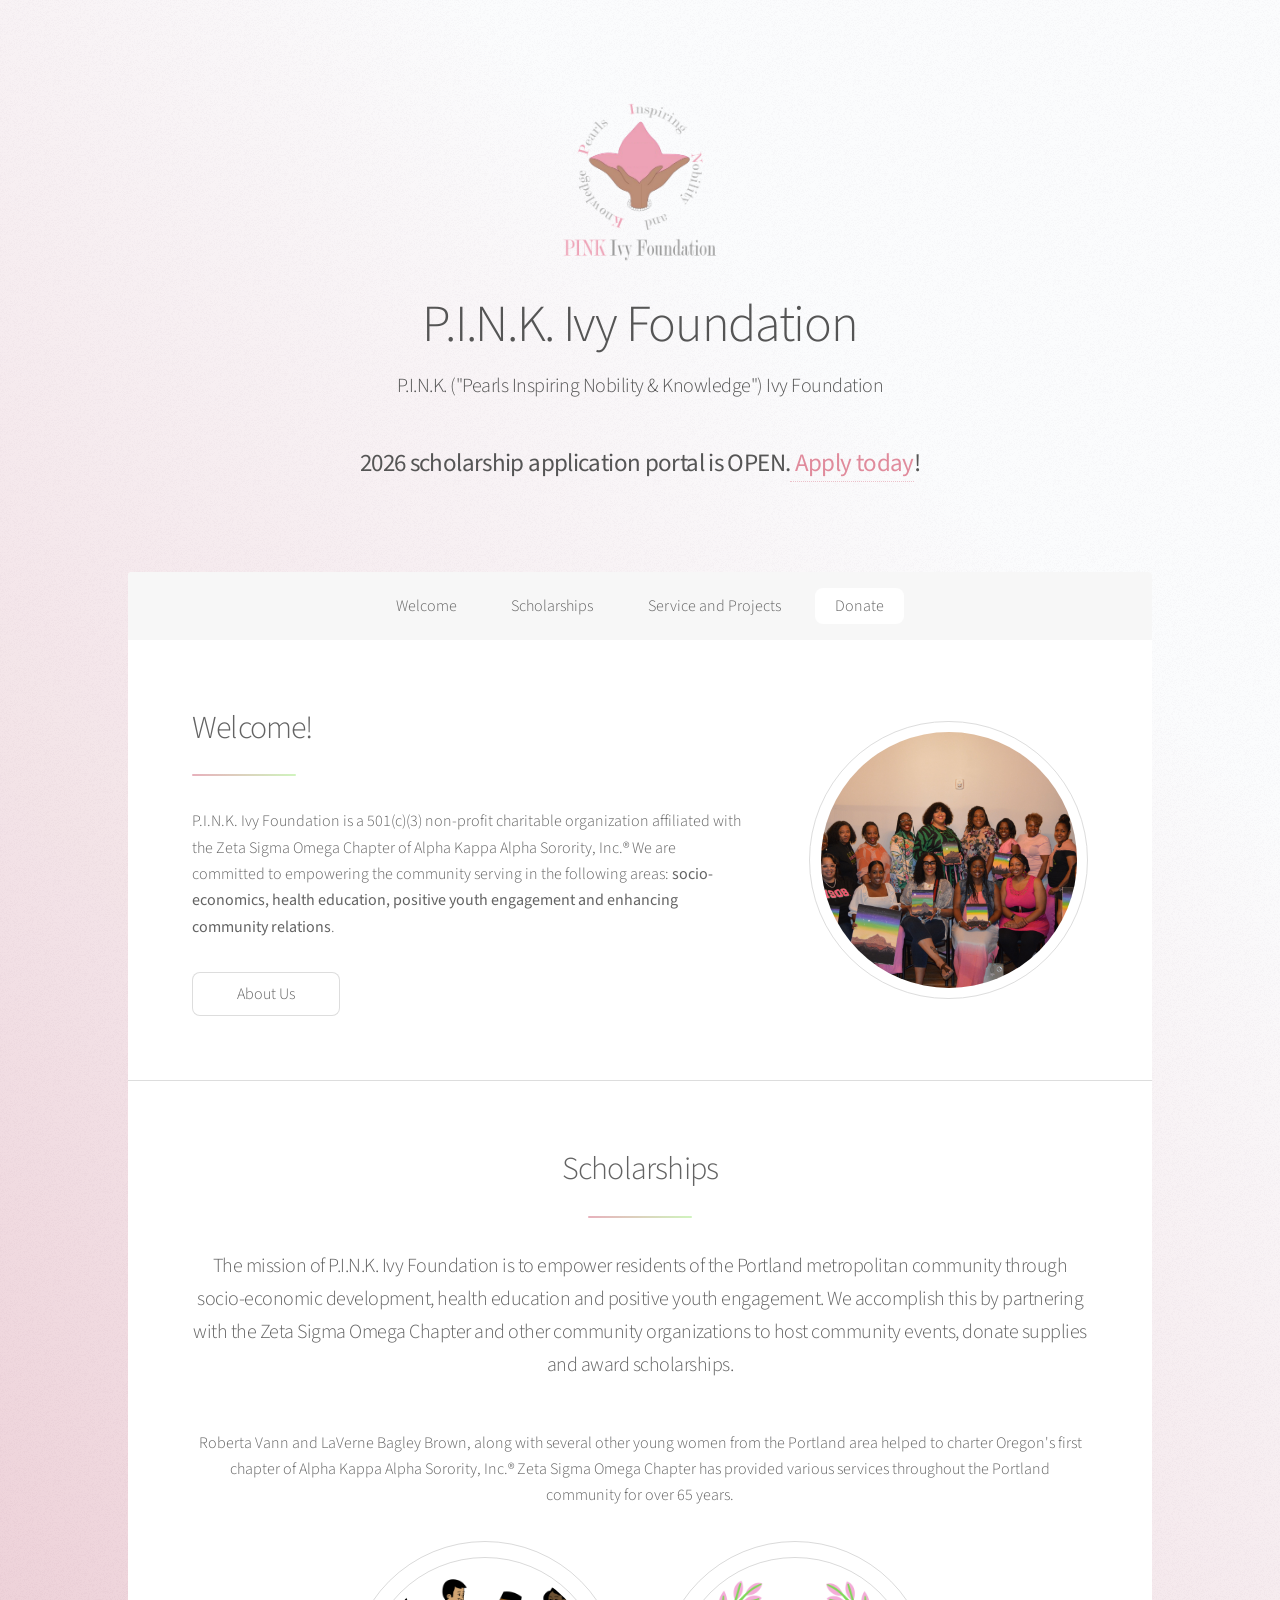
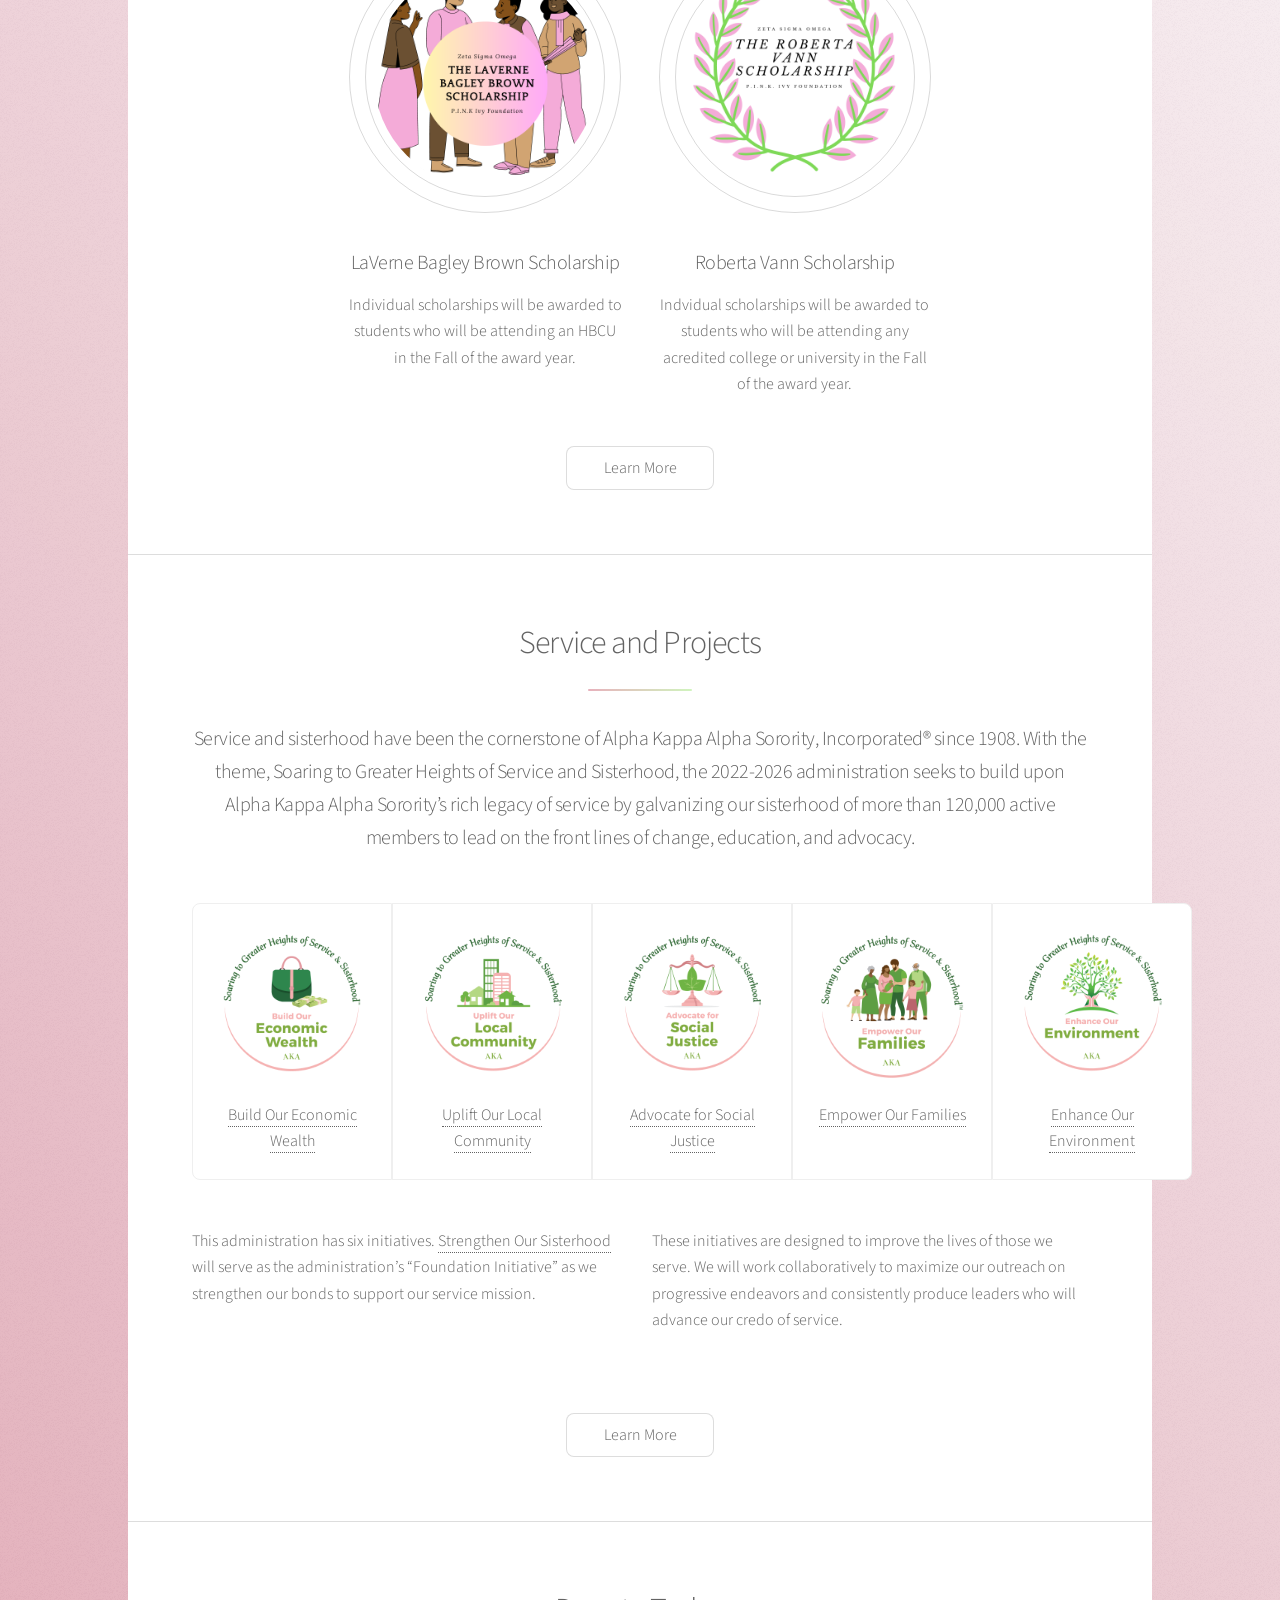
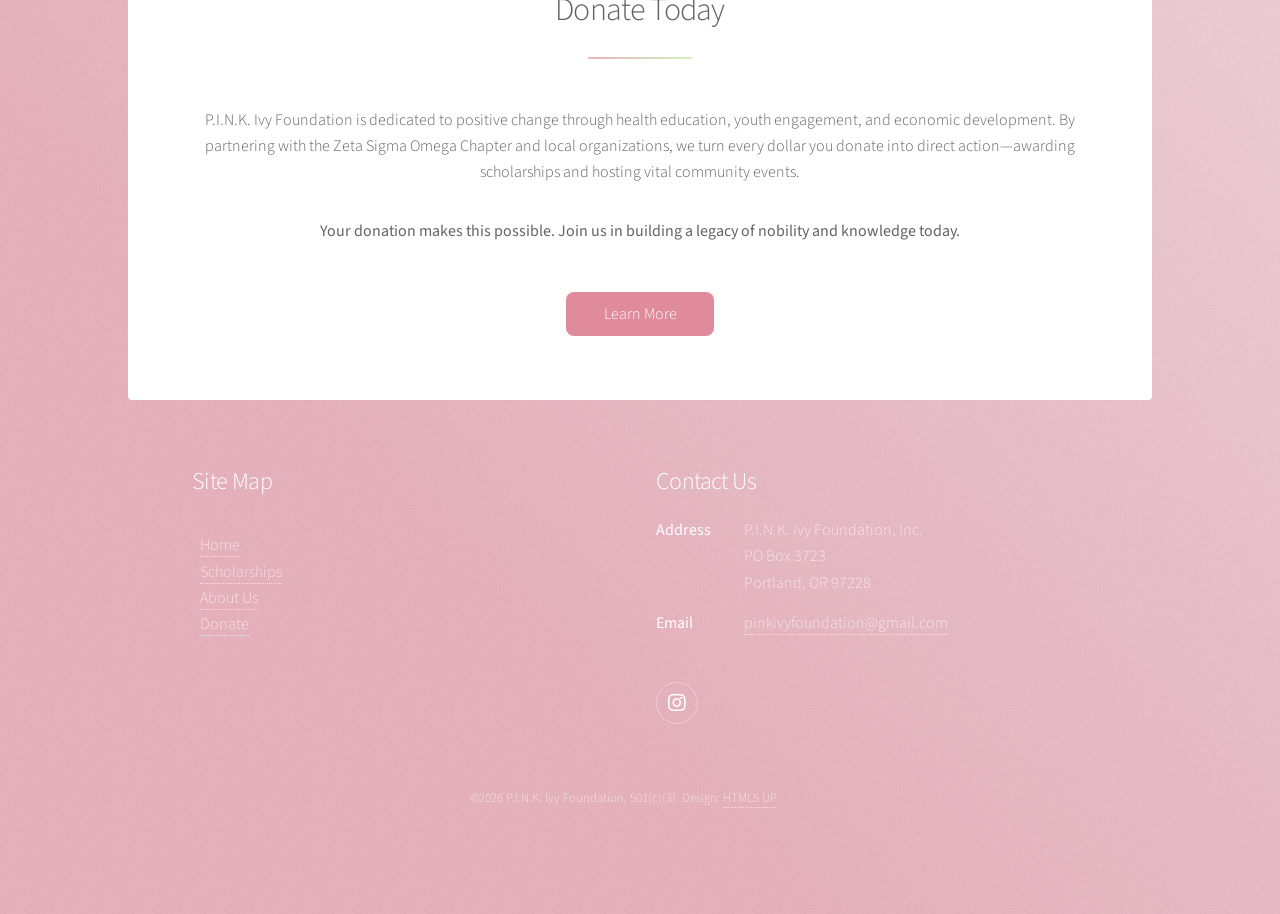
==== index.html @ b5491af9 "about us page and formatting" ====
<!DOCTYPE HTML>
<!--
	Stellar by HTML5 UP
	html5up.net | @ajlkn
	Free for personal and commercial use under the CCA 3.0 license (html5up.net/license)
-->
<html>
	<head>
		<title>P.I.N.K. Ivy Foundation</title>
		<meta charset="utf-8" />
		<meta name="viewport" content="width=device-width, initial-scale=1, user-scalable=no" />
		<link rel="stylesheet" href="assets/css/main.css" />
		<noscript><link rel="stylesheet" href="assets/css/noscript.css" /></noscript>
	</head>
	<body class="is-preload">

		<!-- Wrapper -->
			<div id="wrapper">

				<!-- Header -->
					<header id="header" class="alt">
						<span class="logo"><img src="images/pif-logo-4-transparent.png" alt="" /></span>
						<h1>P.I.N.K. Ivy Foundation</h1>
						<p>P.I.N.K. ("Pearls Inspiring Nobility & Knowledge") Ivy Foundation</p>
						<p><strong> 2026 scholarship application portal is OPEN.<a href="#first" class="scrolly"> Apply today</a>!</strong> 
					</header>

				<!-- Nav -->
					<nav id="nav">
						<ul>
							<li><a href="#intro" class="active">Welcome</a></li>
							<li><a href="#first">Scholarships</a></li>
							<li><a href="#second">Service and Projects</a></li>
							<li><a href="#cta">Donate</a></li>
						</ul>
					</nav>

				<!-- Main -->
					<div id="main">

						<!-- Introduction -->
							<section id="intro" class="main">
								<div class="spotlight">
									<div class="content">
										<header class="major">
											<h2>Welcome!</h2>
										</header>
										<p>P.I.N.K. Ivy Foundation is a 501(c)(3) non-profit charitable organization affiliated with the 
										Zeta Sigma Omega Chapter of Alpha Kappa Alpha Sorority, Inc.&#174; We are committed to empowering the community serving in the following areas: 
											<strong>socio-economics, health education, positive youth engagement and enhancing community relations</strong>. 
										</p>
										<ul class="actions">
											<li><a href="about-us.html" class="button">About Us</a></li>
										</ul>
									</div>
									<span class="image"><img src="images/Paint-and-sip-2023.jpeg" alt="" /></span>
								</div>
							</section>

						<!-- First Section -->
							<section id="first" class="main special">
								<header class="major">
									<h2>Scholarships</h2>
									<p>The mission of P.I.N.K. Ivy Foundation 
										is to empower residents of the Portland metropolitan community through socio-economic development, 
										health education and positive youth engagement. We accomplish this by partnering with the 
										Zeta Sigma Omega Chapter and other community organizations to host community events, donate supplies and award scholarships. </p>
								</header>
								<p>Roberta Vann and LaVerne Bagley Brown, along with several other young women from the Portland 
									area helped to charter Oregon's first chapter of Alpha Kappa Alpha Sorority, Inc.&#174; Zeta Sigma Omega Chapter has provided various 
									services throughout the Portland community for over 65 years.
								</p>
								<ul class="features">
									<li>
										<div class="custom-icon-wrapper">
											<img src="images/LaVerneBagleyBrown.png" alt="" />
										</div>
										<h3>LaVerne Bagley Brown Scholarship</h3>
										<p>Individual scholarships will be awarded to students who will be attending an HBCU in the Fall of the award year.
										</p>

									</li>
									<li>
										<div class="custom-icon-wrapper">
											<img src="images/RobertaVann.png" alt="" />
										</div>
										<h3>Roberta Vann Scholarship</h3>
										<p>Indvidual scholarships will be awarded to students who will be attending any acredited college or university in the Fall of the award year.</p>
									</li>
									<!-- <li>
										<span class="icon major style5 fa-gem"></span>
										<h3>Dolor nullam</h3>
										<p>Sed lorem amet ipsum dolor et amet nullam consequat a feugiat consequat tempus veroeros sed consequat.</p>
									</li> -->
								</ul>
								<footer class="major">
									<ul class="actions special">
										<li><a href="scholarships.html" class="button">Learn More</a></li>
									</ul>
								</footer>
							</section>

						<!-- Second Section -->
							<section id="second" class="main special">
								<header class="major">
									<h2>Service and Projects</h2>
									<p>Service and sisterhood have been the cornerstone of Alpha Kappa Alpha Sorority, Incorporated&#174; since 1908. 
										With the theme, Soaring to Greater Heights of Service and Sisterhood, the 2022-2026 administration seeks to build upon Alpha Kappa Alpha Sorority’s 
										rich legacy of service by galvanizing our sisterhood of more than 120,000 active members to lead on the front lines of change, education, and advocacy.</p>
								</header>
								<ul class="statistics custom-stats">
									<li>
										<img src="images/economic-wealth-logo_orig.png" alt="Icon Description" class="stat-image" />
										<a href="https://akawebnet.aka1908.net/eWeb/DynamicPage.aspx?webcode=initiative3">Build Our Economic Wealth</a>
									</li>
									<li>
										<img src="images/local-community-logo_orig.png" alt="Icon Description" class="stat-image" />
										<a href="https://akawebnet.aka1908.net/eWeb/DynamicPage.aspx?webcode=initiative6">Uplift Our Local Community</a>
									</li>
									<li>
										<img src="images/social-justice-logo_orig.png" alt="Icon Description" class="stat-image" />
										<a href="https://akawebnet.aka1908.net/eWeb/DynamicPage.aspx?webcode=initiative5">Advocate for Social Justice</a>
									</li>
									<li>
										<img src="images/families-logo_orig.png" alt="Icon Description" class="stat-image" />
										<a href="https://akawebnet.aka1908.net/eWeb/DynamicPage.aspx?webcode=initiative2">Empower Our Families</a>
									</li>
									<li>
										<img src="images/environment-logo_orig.png" alt="Icon Description" class="stat-image" />
										<a href="https://akawebnet.aka1908.net/eWeb/DynamicPage.aspx?webcode=initiative4">Enhance Our Environment</a>
									</li>
								</ul>
								<div class="row">
									<div class="col-6 col-12-medium">
										<p>This administration has six initiatives. <a href="https://akawebnet.aka1908.net/eWeb/DynamicPage.aspx?webcode=initiative1" class="scrolly">Strengthen Our Sisterhood</a> 
										will serve as the administration’s “Foundation Initiative” as we strengthen our bonds to support our service mission. 
										<!-- The remaining five initiatives will serve as the “Program Initiatives” which include:--></p> 
										<!-- <ul>
											<li>Build Our Economic Wealth</li>
											<li>Uplift Our Local Community</li>
											<li>Advocate for Social Justice</li>
											<li>Empower Our Families</li>
											<li>Enhance Our Environment</li>
										</ul> -->
									</div>

									<div class="col-6 col-12-medium">
										<p>These initiatives are designed to improve the lives of those we serve. We will work collaboratively to maximize our outreach on
											 progressive endeavors and consistently produce leaders who will advance our credo of service.</p>
									</div>
								</div>
								<footer class="major">
									<ul class="actions special">
										<li><a href="https://www.zso1955aka.org/programs.html" class="button">Learn More</a></li>
									</ul>
								</footer>
							</section>
							
						<!-- Support Us -->
							<section id="cta" class="main special">
								<header class="major">
									<h2>Donate Today</h2>
								</header>
								<p>P.I.N.K. Ivy Foundation is dedicated to positive change through health education, youth engagement, and economic development. 
									By partnering with the Zeta Sigma Omega Chapter and local organizations, we turn every dollar you donate into direct 
									action—awarding scholarships and hosting vital community events.</p>
								<p><strong>Your donation makes this possible. Join us in building a legacy of nobility and knowledge today.</strong></p>
								<footer class="major">
									<ul class="actions special">
										<li><a href="https://www.zeffy.com/en-US/donation-form/rooted-in-portland-transforming-a-community" class="button primary">Learn More</a></li>
									</ul>
								</footer>
							</section>

					</div>

				<!-- Footer -->
					<footer id="footer">
						<section>
							<h2>Site Map</h2>
							<p></p>
							<ul style="list-style-type: none; padding: 0;">
								<li><a href="index.html">Home</a></li>
								<li><a href="scholarships.html">Scholarships</a></li>
								<li><a href="about-us.html">About Us</a></li>
								<li><a href="https://www.zeffy.com/en-US/donation-form/rooted-in-portland-transforming-a-community">Donate</a></li>
							</ul>
						</section>
						<section>
							<h2>Contact Us</h2>
							<dl class="alt">
								<dt>Address</dt>
								<dd>P.I.N.K. Ivy Foundation, Inc. 
									<br>PO Box 3723
									<br>Portland, OR 97228</dd>
								<!-- <dt>Phone</dt>
								<dd>(000) 000-0000 x 0000</dd> -->
								<dt>Email</dt>
								<dd><a href="#">pinkivyfoundation@gmail.com</a></dd>
							</dl>
							<ul class="icons">
								<!-- <li><a href="#" class="icon brands fa-facebook-f alt"><span class="label">Facebook</span></a></li> -->
								<li><a href="https://www.instagram.com/zetasigmaomega_akas?igsh=bXQxb3dicHJtZHdw" class="icon brands fa-instagram alt"><span class="label">Instagram</span></a></li>
							</ul>
						</section>
						<p class="copyright">&copy;2026 P.I.N.K. Ivy Foundation, 501(c)(3). Design: <a href="https://html5up.net">HTML5 UP</a>.</p>
					</footer>

			</div>

		<!-- Scripts -->
			<script src="assets/js/jquery.min.js"></script>
			<script src="assets/js/jquery.scrollex.min.js"></script>
			<script src="assets/js/jquery.scrolly.min.js"></script>
			<script src="assets/js/browser.min.js"></script>
			<script src="assets/js/breakpoints.min.js"></script>
			<script src="assets/js/util.js"></script>
			<script src="assets/js/main.js"></script>

	</body>
</html>
---- assets/css/main.css ----
@import url(fontawesome-all.min.css);
@import 'https://fonts.googleapis.com/css?family=Source+Sans+Pro:300,400';

/*
	Stellar by HTML5 UP
	html5up.net | @ajlkn
	Free for personal and commercial use under the CCA 3.0 license (html5up.net/license)
*/

html, body, div, span, applet, object,
iframe, h1, h2, h3, h4, h5, h6, p, blockquote,
pre, a, abbr, acronym, address, big, cite,
code, del, dfn, em, img, ins, kbd, q, s, samp,
small, strike, strong, sub, sup, tt, var, b,
u, i, center, dl, dt, dd, ol, ul, li, fieldset,
form, label, legend, table, caption, tbody,
tfoot, thead, tr, th, td, article, aside,
canvas, details, embed, figure, figcaption,
footer, header, hgroup, menu, nav, output, ruby,
section, summary, time, mark, audio, video {
	margin: 0;
	padding: 0;
	border: 0;
	font-size: 100%;
	font: inherit;
	vertical-align: baseline;}

article, aside, details, figcaption, figure,
footer, header, hgroup, menu, nav, section {
	display: block;}

body {
	line-height: 1;
}

ol, ul {
	list-style: none;
}

blockquote, q {
	quotes: none;
}

	blockquote:before, blockquote:after, q:before, q:after {
		content: '';
		content: none;
	}

table {
	border-collapse: collapse;
	border-spacing: 0;
}

body {
	-webkit-text-size-adjust: none;
}

mark {
	background-color: transparent;
	color: inherit;
}

input::-moz-focus-inner {
	border: 0;
	padding: 0;
}

input, select, textarea {
	-moz-appearance: none;
	-webkit-appearance: none;
	-ms-appearance: none;
	appearance: none;
}

/* Basic */

	@-ms-viewport {
		width: device-width;
	}

	body {
		-ms-overflow-style: scrollbar;
	}

	@media screen and (max-width: 480px) {

		html, body {
			min-width: 320px;
		}

	}

	html {
		box-sizing: border-box;
	}

	*, *:before, *:after {
		box-sizing: inherit;
	}

	body {
		background-color: #d0f4be;
		background-image: url("images/overlay.png"), -moz-linear-gradient(45deg, #e7b1bc 15%, #ffffff 85%);
		background-image: url("images/overlay.png"), -webkit-linear-gradient(45deg, #e7b1bc 15%, #ffffff 85%);
		background-image: url("images/overlay.png"), -ms-linear-gradient(45deg, #e7b1bc 15%, #ffffff 85%);
		background-image: url("images/overlay.png"), linear-gradient(45deg, #e7b1bc 15%, #ffffff 85%);
	}

		body.is-preload *, body.is-preload *:before, body.is-preload *:after {
			-moz-animation: none !important;
			-webkit-animation: none !important;
			-ms-animation: none !important;
			animation: none !important;
			-moz-transition: none !important;
			-webkit-transition: none !important;
			-ms-transition: none !important;
			transition: none !important;
		}

/* Type */

	body {
		background-color: #d0f4be;
		color: rgba(255, 255, 255, 0.65);
	}

	body, input, select, textarea {
		font-family: "Source Sans Pro", Helvetica, sans-serif;
		font-size: 17pt;
		font-weight: 300;
		line-height: 1.65;
	}

		@media screen and (max-width: 1680px) {

			body, input, select, textarea {
				font-size: 14pt;
			}

		}

		@media screen and (max-width: 1280px) {

			body, input, select, textarea {
				font-size: 12pt;
			}

		}

		@media screen and (max-width: 360px) {

			body, input, select, textarea {
				font-size: 11pt;
			}

		}

	a {
		-moz-transition: color 0.2s ease, border-bottom 0.2s ease;
		-webkit-transition: color 0.2s ease, border-bottom 0.2s ease;
		-ms-transition: color 0.2s ease, border-bottom 0.2s ease;
		transition: color 0.2s ease, border-bottom 0.2s ease;
		text-decoration: none;
		border-bottom: dotted 1px;
		color: inherit;
	}

		a:hover {
			border-bottom-color: transparent;
		}

	strong, b {
		font-weight: 400;
	}

	em, i {
		font-style: italic;
	}

	p {
		margin: 0 0 2em 0;
	}

		p.content {
			-moz-columns: 20em 2;
			-webkit-columns: 20em 2;
			-ms-columns: 20em 2;
			columns: 20em 2;
			-moz-column-gap: 2em;
			-webkit-column-gap: 2em;
			-ms-column-gap: 2em;
			column-gap: 2em;
			text-align: justify;
		}

	h1, h2, h3, h4, h5, h6 {
		font-weight: 300;
		line-height: 1.5;
		margin: 0 0 0.7em 0;
		letter-spacing: -0.025em;
	}

		h1 a, h2 a, h3 a, h4 a, h5 a, h6 a {
			color: inherit;
			text-decoration: none;
		}

	h1 {
		font-size: 2.5em;
		line-height: 1.2;
	}

	h2 {
		font-size: 1.5em;
	}

	h3 {
		font-size: 1.25em;
	}

	h4 {
		font-size: 1.1em;
	}

	h5 {
		font-size: 0.9em;
	}

	h6 {
		font-size: 0.7em;
	}

	@media screen and (max-width: 736px) {

		h1 {
			font-size: 2em;
		}

	}

	sub {
		font-size: 0.8em;
		position: relative;
		top: 0.5em;
	}

	sup {
		font-size: 0.8em;
		position: relative;
		top: -0.5em;
	}

	blockquote {
		border-left: solid 4px;
		font-style: italic;
		margin: 0 0 2em 0;
		padding: 0.5em 0 0.5em 2em;
	}

	code {
		border-radius: 8px;
		border: solid 1px;
		font-family: "Courier New", monospace;
		font-size: 0.9em;
		margin: 0 0.25em;
		padding: 0.25em 0.65em;
	}

	pre {
		-webkit-overflow-scrolling: touch;
		font-family: "Courier New", monospace;
		font-size: 0.9em;
		margin: 0 0 2em 0;
	}

		pre code {
			display: block;
			line-height: 1.75;
			padding: 1em 1.5em;
			overflow-x: auto;
		}

	hr {
		border: 0;
		border-bottom: solid 1px;
		margin: 2em 0;
	}

		hr.major {
			margin: 3em 0;
		}

	.align-left {
		text-align: left;
	}

	.align-center {
		text-align: center;
	}

	.align-right {
		text-align: right;
	}

	input, select, textarea {
		color: #ffffff;
	}

	a:hover {
		color: #ffffff;
	}

	strong, b {
		color: #ffffff;
	}

	h1, h2, h3, h4, h5, h6 {
		color: #ffffff;
	}

	blockquote {
		border-left-color: rgba(255, 255, 255, 0.35);
	}

	code {
		background: rgba(255, 255, 255, 0.075);
		border-color: rgba(255, 255, 255, 0.35);
	}

	hr {
		border-bottom-color: rgba(255, 255, 255, 0.35);
	}

/* Row */

	.row {
    display: flex;
    flex-wrap: wrap;
    box-sizing: border-box;
    align-items: flex-start;
    margin-top: -2em; /* Offsets padding */
	text-align: left;
	}

	.col-6 {
    width: 50%;
    padding: 2em 0 0 2em; /* Standard Stellar gutter */
		}

		/* Mobile responsive: stack columns on smaller screens */
		@media screen and (max-width: 980px) {
			.col-12-medium {
				width: 100%;
				padding-left: 0;
			}
		}

		/* Optional: To make the list match the clean look in your screenshot */
		.col-6 ul {
			list-style: disc;
			margin-left: 1.5em;
			margin-top: 1em;
		}

		.row > * {
			box-sizing: border-box;
		}

		.row.gtr-uniform > * > :last-child {
			margin-bottom: 0;
		}

		.row.aln-left {
			justify-content: flex-start;
		}

		.row.aln-center {
			justify-content: center;
		}

		.row.aln-right {
			justify-content: flex-end;
		}

		.row.aln-top {
			align-items: flex-start;
		}

		.row.aln-middle {
			align-items: center;
		}

		.row.aln-bottom {
			align-items: flex-end;
		}

		.row > .imp {
			order: -1;
		}

		.row > .col-1 {
			width: 8.33333%;
		}

		.row > .off-1 {
			margin-left: 8.33333%;
		}

		.row > .col-2 {
			width: 16.66667%;
		}

		.row > .off-2 {
			margin-left: 16.66667%;
		}

		.row > .col-3 {
			width: 25%;
		}

		.row > .off-3 {
			margin-left: 25%;
		}

		.row > .col-4 {
			width: 33.33333%;
		}

		.row > .off-4 {
			margin-left: 33.33333%;
		}

		.row > .col-5 {
			width: 41.66667%;
		}

		.row > .off-5 {
			margin-left: 41.66667%;
		}

		.row > .col-6 {
			width: 50%;
		}

		.row > .off-6 {
			margin-left: 50%;
		}

		.row > .col-7 {
			width: 58.33333%;
		}

		.row > .off-7 {
			margin-left: 58.33333%;
		}

		.row > .col-8 {
			width: 66.66667%;
		}

		.row > .off-8 {
			margin-left: 66.66667%;
		}

		.row > .col-9 {
			width: 75%;
		}

		.row > .off-9 {
			margin-left: 75%;
		}

		.row > .col-10 {
			width: 83.33333%;
		}

		.row > .off-10 {
			margin-left: 83.33333%;
		}

		.row > .col-11 {
			width: 91.66667%;
		}

		.row > .off-11 {
			margin-left: 91.66667%;
		}

		.row > .col-12 {
			width: 100%;
		}

		.row > .off-12 {
			margin-left: 100%;
		}

		.row.gtr-0 {
			margin-top: 0;
			margin-left: 0em;
		}

			.row.gtr-0 > * {
				padding: 0 0 0 0em;
			}

			.row.gtr-0.gtr-uniform {
				margin-top: 0em;
			}

				.row.gtr-0.gtr-uniform > * {
					padding-top: 0em;
				}

		.row.gtr-25 {
			margin-top: 0;
			margin-left: -0.375em;
		}

			.row.gtr-25 > * {
				padding: 0 0 0 0.375em;
			}

			.row.gtr-25.gtr-uniform {
				margin-top: -0.375em;
			}

				.row.gtr-25.gtr-uniform > * {
					padding-top: 0.375em;
				}

		.row.gtr-50 {
			margin-top: 0;
			margin-left: -0.75em;
		}

			.row.gtr-50 > * {
				padding: 0 0 0 0.75em;
			}

			.row.gtr-50.gtr-uniform {
				margin-top: -0.75em;
			}

				.row.gtr-50.gtr-uniform > * {
					padding-top: 0.75em;
				}

		.row {
			margin-top: 0;
			margin-left: -1.5em;
		}

			.row > * {
				padding: 0 0 0 1.5em;
			}

			.row.gtr-uniform {
				margin-top: -1.5em;
			}

				.row.gtr-uniform > * {
					padding-top: 1.5em;
				}

		.row.gtr-150 {
			margin-top: 0;
			margin-left: -2.25em;
		}

			.row.gtr-150 > * {
				padding: 0 0 0 2.25em;
			}

			.row.gtr-150.gtr-uniform {
				margin-top: -2.25em;
			}

				.row.gtr-150.gtr-uniform > * {
					padding-top: 2.25em;
				}

		.row.gtr-200 {
			margin-top: 0;
			margin-left: -3em;
		}

			.row.gtr-200 > * {
				padding: 0 0 0 3em;
			}

			.row.gtr-200.gtr-uniform {
				margin-top: -3em;
			}

				.row.gtr-200.gtr-uniform > * {
					padding-top: 3em;
				}

		@media screen and (max-width: 1680px) {

			.row {
				display: flex;
				flex-wrap: wrap;
				box-sizing: border-box;
				align-items: stretch;
			}

				.row > * {
					box-sizing: border-box;
				}

				.row.gtr-uniform > * > :last-child {
					margin-bottom: 0;
				}

				.row.aln-left {
					justify-content: flex-start;
				}

				.row.aln-center {
					justify-content: center;
				}

				.row.aln-right {
					justify-content: flex-end;
				}

				.row.aln-top {
					align-items: flex-start;
				}

				.row.aln-middle {
					align-items: center;
				}

				.row.aln-bottom {
					align-items: flex-end;
				}

				.row > .imp-xlarge {
					order: -1;
				}

				.row > .col-1-xlarge {
					width: 8.33333%;
				}

				.row > .off-1-xlarge {
					margin-left: 8.33333%;
				}

				.row > .col-2-xlarge {
					width: 16.66667%;
				}

				.row > .off-2-xlarge {
					margin-left: 16.66667%;
				}

				.row > .col-3-xlarge {
					width: 25%;
				}

				.row > .off-3-xlarge {
					margin-left: 25%;
				}

				.row > .col-4-xlarge {
					width: 33.33333%;
				}

				.row > .off-4-xlarge {
					margin-left: 33.33333%;
				}

				.row > .col-5-xlarge {
					width: 41.66667%;
				}

				.row > .off-5-xlarge {
					margin-left: 41.66667%;
				}

				.row > .col-6-xlarge {
					width: 50%;
				}

				.row > .off-6-xlarge {
					margin-left: 50%;
				}

				.row > .col-7-xlarge {
					width: 58.33333%;
				}

				.row > .off-7-xlarge {
					margin-left: 58.33333%;
				}

				.row > .col-8-xlarge {
					width: 66.66667%;
				}

				.row > .off-8-xlarge {
					margin-left: 66.66667%;
				}

				.row > .col-9-xlarge {
					width: 75%;
				}

				.row > .off-9-xlarge {
					margin-left: 75%;
				}

				.row > .col-10-xlarge {
					width: 83.33333%;
				}

				.row > .off-10-xlarge {
					margin-left: 83.33333%;
				}

				.row > .col-11-xlarge {
					width: 91.66667%;
				}

				.row > .off-11-xlarge {
					margin-left: 91.66667%;
				}

				.row > .col-12-xlarge {
					width: 100%;
				}

				.row > .off-12-xlarge {
					margin-left: 100%;
				}

				.row.gtr-0 {
					margin-top: 0;
					margin-left: 0em;
				}

					.row.gtr-0 > * {
						padding: 0 0 0 0em;
					}

					.row.gtr-0.gtr-uniform {
						margin-top: 0em;
					}

						.row.gtr-0.gtr-uniform > * {
							padding-top: 0em;
						}

				.row.gtr-25 {
					margin-top: 0;
					margin-left: -0.375em;
				}

					.row.gtr-25 > * {
						padding: 0 0 0 0.375em;
					}

					.row.gtr-25.gtr-uniform {
						margin-top: -0.375em;
					}

						.row.gtr-25.gtr-uniform > * {
							padding-top: 0.375em;
						}

				.row.gtr-50 {
					margin-top: 0;
					margin-left: -0.75em;
				}

					.row.gtr-50 > * {
						padding: 0 0 0 0.75em;
					}

					.row.gtr-50.gtr-uniform {
						margin-top: -0.75em;
					}

						.row.gtr-50.gtr-uniform > * {
							padding-top: 0.75em;
						}

				.row {
					margin-top: 0;
					margin-left: -1.5em;
				}

					.row > * {
						padding: 0 0 0 1.5em;
					}

					.row.gtr-uniform {
						margin-top: -1.5em;
					}

						.row.gtr-uniform > * {
							padding-top: 1.5em;
						}

				.row.gtr-150 {
					margin-top: 0;
					margin-left: -2.25em;
				}

					.row.gtr-150 > * {
						padding: 0 0 0 2.25em;
					}

					.row.gtr-150.gtr-uniform {
						margin-top: -2.25em;
					}

						.row.gtr-150.gtr-uniform > * {
							padding-top: 2.25em;
						}

				.row.gtr-200 {
					margin-top: 0;
					margin-left: -3em;
				}

					.row.gtr-200 > * {
						padding: 0 0 0 3em;
					}

					.row.gtr-200.gtr-uniform {
						margin-top: -3em;
					}

						.row.gtr-200.gtr-uniform > * {
							padding-top: 3em;
						}

		}

		@media screen and (max-width: 1280px) {

			.row {
				display: flex;
				flex-wrap: wrap;
				box-sizing: border-box;
				align-items: stretch;
			}

				.row > * {
					box-sizing: border-box;
				}

				.row.gtr-uniform > * > :last-child {
					margin-bottom: 0;
				}

				.row.aln-left {
					justify-content: flex-start;
				}

				.row.aln-center {
					justify-content: center;
				}

				.row.aln-right {
					justify-content: flex-end;
				}

				.row.aln-top {
					align-items: flex-start;
				}

				.row.aln-middle {
					align-items: center;
				}

				.row.aln-bottom {
					align-items: flex-end;
				}

				.row > .imp-large {
					order: -1;
				}

				.row > .col-1-large {
					width: 8.33333%;
				}

				.row > .off-1-large {
					margin-left: 8.33333%;
				}

				.row > .col-2-large {
					width: 16.66667%;
				}

				.row > .off-2-large {
					margin-left: 16.66667%;
				}

				.row > .col-3-large {
					width: 25%;
				}

				.row > .off-3-large {
					margin-left: 25%;
				}

				.row > .col-4-large {
					width: 33.33333%;
				}

				.row > .off-4-large {
					margin-left: 33.33333%;
				}

				.row > .col-5-large {
					width: 41.66667%;
				}

				.row > .off-5-large {
					margin-left: 41.66667%;
				}

				.row > .col-6-large {
					width: 50%;
				}

				.row > .off-6-large {
					margin-left: 50%;
				}

				.row > .col-7-large {
					width: 58.33333%;
				}

				.row > .off-7-large {
					margin-left: 58.33333%;
				}

				.row > .col-8-large {
					width: 66.66667%;
				}

				.row > .off-8-large {
					margin-left: 66.66667%;
				}

				.row > .col-9-large {
					width: 75%;
				}

				.row > .off-9-large {
					margin-left: 75%;
				}

				.row > .col-10-large {
					width: 83.33333%;
				}

				.row > .off-10-large {
					margin-left: 83.33333%;
				}

				.row > .col-11-large {
					width: 91.66667%;
				}

				.row > .off-11-large {
					margin-left: 91.66667%;
				}

				.row > .col-12-large {
					width: 100%;
				}

				.row > .off-12-large {
					margin-left: 100%;
				}

				.row.gtr-0 {
					margin-top: 0;
					margin-left: 0em;
				}

					.row.gtr-0 > * {
						padding: 0 0 0 0em;
					}

					.row.gtr-0.gtr-uniform {
						margin-top: 0em;
					}

						.row.gtr-0.gtr-uniform > * {
							padding-top: 0em;
						}

				.row.gtr-25 {
					margin-top: 0;
					margin-left: -0.375em;
				}

					.row.gtr-25 > * {
						padding: 0 0 0 0.375em;
					}

					.row.gtr-25.gtr-uniform {
						margin-top: -0.375em;
					}

						.row.gtr-25.gtr-uniform > * {
							padding-top: 0.375em;
						}

				.row.gtr-50 {
					margin-top: 0;
					margin-left: -0.75em;
				}

					.row.gtr-50 > * {
						padding: 0 0 0 0.75em;
					}

					.row.gtr-50.gtr-uniform {
						margin-top: -0.75em;
					}

						.row.gtr-50.gtr-uniform > * {
							padding-top: 0.75em;
						}

				.row {
					margin-top: 0;
					margin-left: -1.5em;
				}

					.row > * {
						padding: 0 0 0 1.5em;
					}

					.row.gtr-uniform {
						margin-top: -1.5em;
					}

						.row.gtr-uniform > * {
							padding-top: 1.5em;
						}

				.row.gtr-150 {
					margin-top: 0;
					margin-left: -2.25em;
				}

					.row.gtr-150 > * {
						padding: 0 0 0 2.25em;
					}

					.row.gtr-150.gtr-uniform {
						margin-top: -2.25em;
					}

						.row.gtr-150.gtr-uniform > * {
							padding-top: 2.25em;
						}

				.row.gtr-200 {
					margin-top: 0;
					margin-left: -3em;
				}

					.row.gtr-200 > * {
						padding: 0 0 0 3em;
					}

					.row.gtr-200.gtr-uniform {
						margin-top: -3em;
					}

						.row.gtr-200.gtr-uniform > * {
							padding-top: 3em;
						}

		}

		@media screen and (max-width: 980px) {

			.row {
				display: flex;
				flex-wrap: wrap;
				box-sizing: border-box;
				align-items: stretch;
			}

				.row > * {
					box-sizing: border-box;
				}

				.row.gtr-uniform > * > :last-child {
					margin-bottom: 0;
				}

				.row.aln-left {
					justify-content: flex-start;
				}

				.row.aln-center {
					justify-content: center;
				}

				.row.aln-right {
					justify-content: flex-end;
				}

				.row.aln-top {
					align-items: flex-start;
				}

				.row.aln-middle {
					align-items: center;
				}

				.row.aln-bottom {
					align-items: flex-end;
				}

				.row > .imp-medium {
					order: -1;
				}

				.row > .col-1-medium {
					width: 8.33333%;
				}

				.row > .off-1-medium {
					margin-left: 8.33333%;
				}

				.row > .col-2-medium {
					width: 16.66667%;
				}

				.row > .off-2-medium {
					margin-left: 16.66667%;
				}

				.row > .col-3-medium {
					width: 25%;
				}

				.row > .off-3-medium {
					margin-left: 25%;
				}

				.row > .col-4-medium {
					width: 33.33333%;
				}

				.row > .off-4-medium {
					margin-left: 33.33333%;
				}

				.row > .col-5-medium {
					width: 41.66667%;
				}

				.row > .off-5-medium {
					margin-left: 41.66667%;
				}

				.row > .col-6-medium {
					width: 50%;
				}

				.row > .off-6-medium {
					margin-left: 50%;
				}

				.row > .col-7-medium {
					width: 58.33333%;
				}

				.row > .off-7-medium {
					margin-left: 58.33333%;
				}

				.row > .col-8-medium {
					width: 66.66667%;
				}

				.row > .off-8-medium {
					margin-left: 66.66667%;
				}

				.row > .col-9-medium {
					width: 75%;
				}

				.row > .off-9-medium {
					margin-left: 75%;
				}

				.row > .col-10-medium {
					width: 83.33333%;
				}

				.row > .off-10-medium {
					margin-left: 83.33333%;
				}

				.row > .col-11-medium {
					width: 91.66667%;
				}

				.row > .off-11-medium {
					margin-left: 91.66667%;
				}

				.row > .col-12-medium {
					width: 100%;
				}

				.row > .off-12-medium {
					margin-left: 100%;
				}

				.row.gtr-0 {
					margin-top: 0;
					margin-left: 0em;
				}

					.row.gtr-0 > * {
						padding: 0 0 0 0em;
					}

					.row.gtr-0.gtr-uniform {
						margin-top: 0em;
					}

						.row.gtr-0.gtr-uniform > * {
							padding-top: 0em;
						}

				.row.gtr-25 {
					margin-top: 0;
					margin-left: -0.375em;
				}

					.row.gtr-25 > * {
						padding: 0 0 0 0.375em;
					}

					.row.gtr-25.gtr-uniform {
						margin-top: -0.375em;
					}

						.row.gtr-25.gtr-uniform > * {
							padding-top: 0.375em;
						}

				.row.gtr-50 {
					margin-top: 0;
					margin-left: -0.75em;
				}

					.row.gtr-50 > * {
						padding: 0 0 0 0.75em;
					}

					.row.gtr-50.gtr-uniform {
						margin-top: -0.75em;
					}

						.row.gtr-50.gtr-uniform > * {
							padding-top: 0.75em;
						}

				.row {
					margin-top: 0;
					margin-left: -1.5em;
				}

					.row > * {
						padding: 0 0 0 1.5em;
					}

					.row.gtr-uniform {
						margin-top: -1.5em;
					}

						.row.gtr-uniform > * {
							padding-top: 1.5em;
						}

				.row.gtr-150 {
					margin-top: 0;
					margin-left: -2.25em;
				}

					.row.gtr-150 > * {
						padding: 0 0 0 2.25em;
					}

					.row.gtr-150.gtr-uniform {
						margin-top: -2.25em;
					}

						.row.gtr-150.gtr-uniform > * {
							padding-top: 2.25em;
						}

				.row.gtr-200 {
					margin-top: 0;
					margin-left: -3em;
				}

					.row.gtr-200 > * {
						padding: 0 0 0 3em;
					}

					.row.gtr-200.gtr-uniform {
						margin-top: -3em;
					}

						.row.gtr-200.gtr-uniform > * {
							padding-top: 3em;
						}

		}

		@media screen and (max-width: 736px) {

			.row {
				display: flex;
				flex-wrap: wrap;
				box-sizing: border-box;
				align-items: stretch;
			}

				.row > * {
					box-sizing: border-box;
				}

				.row.gtr-uniform > * > :last-child {
					margin-bottom: 0;
				}

				.row.aln-left {
					justify-content: flex-start;
				}

				.row.aln-center {
					justify-content: center;
				}

				.row.aln-right {
					justify-content: flex-end;
				}

				.row.aln-top {
					align-items: flex-start;
				}

				.row.aln-middle {
					align-items: center;
				}

				.row.aln-bottom {
					align-items: flex-end;
				}

				.row > .imp-small {
					order: -1;
				}

				.row > .col-1-small {
					width: 8.33333%;
				}

				.row > .off-1-small {
					margin-left: 8.33333%;
				}

				.row > .col-2-small {
					width: 16.66667%;
				}

				.row > .off-2-small {
					margin-left: 16.66667%;
				}

				.row > .col-3-small {
					width: 25%;
				}

				.row > .off-3-small {
					margin-left: 25%;
				}

				.row > .col-4-small {
					width: 33.33333%;
				}

				.row > .off-4-small {
					margin-left: 33.33333%;
				}

				.row > .col-5-small {
					width: 41.66667%;
				}

				.row > .off-5-small {
					margin-left: 41.66667%;
				}

				.row > .col-6-small {
					width: 50%;
				}

				.row > .off-6-small {
					margin-left: 50%;
				}

				.row > .col-7-small {
					width: 58.33333%;
				}

				.row > .off-7-small {
					margin-left: 58.33333%;
				}

				.row > .col-8-small {
					width: 66.66667%;
				}

				.row > .off-8-small {
					margin-left: 66.66667%;
				}

				.row > .col-9-small {
					width: 75%;
				}

				.row > .off-9-small {
					margin-left: 75%;
				}

				.row > .col-10-small {
					width: 83.33333%;
				}

				.row > .off-10-small {
					margin-left: 83.33333%;
				}

				.row > .col-11-small {
					width: 91.66667%;
				}

				.row > .off-11-small {
					margin-left: 91.66667%;
				}

				.row > .col-12-small {
					width: 100%;
				}

				.row > .off-12-small {
					margin-left: 100%;
				}

				.row.gtr-0 {
					margin-top: 0;
					margin-left: 0em;
				}

					.row.gtr-0 > * {
						padding: 0 0 0 0em;
					}

					.row.gtr-0.gtr-uniform {
						margin-top: 0em;
					}

						.row.gtr-0.gtr-uniform > * {
							padding-top: 0em;
						}

				.row.gtr-25 {
					margin-top: 0;
					margin-left: -0.25em;
				}

					.row.gtr-25 > * {
						padding: 0 0 0 0.25em;
					}

					.row.gtr-25.gtr-uniform {
						margin-top: -0.25em;
					}

						.row.gtr-25.gtr-uniform > * {
							padding-top: 0.25em;
						}

				.row.gtr-50 {
					margin-top: 0;
					margin-left: -0.5em;
				}

					.row.gtr-50 > * {
						padding: 0 0 0 0.5em;
					}

					.row.gtr-50.gtr-uniform {
						margin-top: -0.5em;
					}

						.row.gtr-50.gtr-uniform > * {
							padding-top: 0.5em;
						}

				.row {
					margin-top: 0;
					margin-left: -1em;
				}

					.row > * {
						padding: 0 0 0 1em;
					}

					.row.gtr-uniform {
						margin-top: -1em;
					}

						.row.gtr-uniform > * {
							padding-top: 1em;
						}

				.row.gtr-150 {
					margin-top: 0;
					margin-left: -1.5em;
				}

					.row.gtr-150 > * {
						padding: 0 0 0 1.5em;
					}

					.row.gtr-150.gtr-uniform {
						margin-top: -1.5em;
					}

						.row.gtr-150.gtr-uniform > * {
							padding-top: 1.5em;
						}

				.row.gtr-200 {
					margin-top: 0;
					margin-left: -2em;
				}

					.row.gtr-200 > * {
						padding: 0 0 0 2em;
					}

					.row.gtr-200.gtr-uniform {
						margin-top: -2em;
					}

						.row.gtr-200.gtr-uniform > * {
							padding-top: 2em;
						}

		}

		@media screen and (max-width: 480px) {

			.row {
				display: flex;
				flex-wrap: wrap;
				box-sizing: border-box;
				align-items: stretch;
			}

				.row > * {
					box-sizing: border-box;
				}

				.row.gtr-uniform > * > :last-child {
					margin-bottom: 0;
				}

				.row.aln-left {
					justify-content: flex-start;
				}

				.row.aln-center {
					justify-content: center;
				}

				.row.aln-right {
					justify-content: flex-end;
				}

				.row.aln-top {
					align-items: flex-start;
				}

				.row.aln-middle {
					align-items: center;
				}

				.row.aln-bottom {
					align-items: flex-end;
				}

				.row > .imp-xsmall {
					order: -1;
				}

				.row > .col-1-xsmall {
					width: 8.33333%;
				}

				.row > .off-1-xsmall {
					margin-left: 8.33333%;
				}

				.row > .col-2-xsmall {
					width: 16.66667%;
				}

				.row > .off-2-xsmall {
					margin-left: 16.66667%;
				}

				.row > .col-3-xsmall {
					width: 25%;
				}

				.row > .off-3-xsmall {
					margin-left: 25%;
				}

				.row > .col-4-xsmall {
					width: 33.33333%;
				}

				.row > .off-4-xsmall {
					margin-left: 33.33333%;
				}

				.row > .col-5-xsmall {
					width: 41.66667%;
				}

				.row > .off-5-xsmall {
					margin-left: 41.66667%;
				}

				.row > .col-6-xsmall {
					width: 50%;
				}

				.row > .off-6-xsmall {
					margin-left: 50%;
				}

				.row > .col-7-xsmall {
					width: 58.33333%;
				}

				.row > .off-7-xsmall {
					margin-left: 58.33333%;
				}

				.row > .col-8-xsmall {
					width: 66.66667%;
				}

				.row > .off-8-xsmall {
					margin-left: 66.66667%;
				}

				.row > .col-9-xsmall {
					width: 75%;
				}

				.row > .off-9-xsmall {
					margin-left: 75%;
				}

				.row > .col-10-xsmall {
					width: 83.33333%;
				}

				.row > .off-10-xsmall {
					margin-left: 83.33333%;
				}

				.row > .col-11-xsmall {
					width: 91.66667%;
				}

				.row > .off-11-xsmall {
					margin-left: 91.66667%;
				}

				.row > .col-12-xsmall {
					width: 100%;
				}

				.row > .off-12-xsmall {
					margin-left: 100%;
				}

				.row.gtr-0 {
					margin-top: 0;
					margin-left: 0em;
				}

					.row.gtr-0 > * {
						padding: 0 0 0 0em;
					}

					.row.gtr-0.gtr-uniform {
						margin-top: 0em;
					}

						.row.gtr-0.gtr-uniform > * {
							padding-top: 0em;
						}

				.row.gtr-25 {
					margin-top: 0;
					margin-left: -0.3125em;
				}

					.row.gtr-25 > * {
						padding: 0 0 0 0.3125em;
					}

					.row.gtr-25.gtr-uniform {
						margin-top: -0.3125em;
					}

						.row.gtr-25.gtr-uniform > * {
							padding-top: 0.3125em;
						}

				.row.gtr-50 {
					margin-top: 0;
					margin-left: -0.625em;
				}

					.row.gtr-50 > * {
						padding: 0 0 0 0.625em;
					}

					.row.gtr-50.gtr-uniform {
						margin-top: -0.625em;
					}

						.row.gtr-50.gtr-uniform > * {
							padding-top: 0.625em;
						}

				.row {
					margin-top: 0;
					margin-left: -1.25em;
				}

					.row > * {
						padding: 0 0 0 1.25em;
					}

					.row.gtr-uniform {
						margin-top: -1.25em;
					}

						.row.gtr-uniform > * {
							padding-top: 1.25em;
						}

				.row.gtr-150 {
					margin-top: 0;
					margin-left: -1.875em;
				}

					.row.gtr-150 > * {
						padding: 0 0 0 1.875em;
					}

					.row.gtr-150.gtr-uniform {
						margin-top: -1.875em;
					}

						.row.gtr-150.gtr-uniform > * {
							padding-top: 1.875em;
						}

				.row.gtr-200 {
					margin-top: 0;
					margin-left: -2.5em;
				}

					.row.gtr-200 > * {
						padding: 0 0 0 2.5em;
					}

					.row.gtr-200.gtr-uniform {
						margin-top: -2.5em;
					}

						.row.gtr-200.gtr-uniform > * {
							padding-top: 2.5em;
						}

		}

/* Box */

	.box {
		border-radius: 8px;
		border: solid;
		margin-bottom: 2em;
		padding: 1.5em;
	}

		.box > :last-child,
		.box > :last-child > :last-child,
		.box > :last-child > :last-child > :last-child {
			margin-bottom: 0;
		}

		.box.alt {
			border: 0;
			border-radius: 0;
			padding: 0;
		}

	.box {
		border-color: rgba(255, 255, 255, 0.35);
	}

/* Button */

	input[type="submit"],
	input[type="reset"],
	input[type="button"],
	button,
	.button {
		-moz-appearance: none;
		-webkit-appearance: none;
		-ms-appearance: none;
		appearance: none;
		-moz-transition: background-color 0.2s ease-in-out, color 0.2s ease-in-out;
		-webkit-transition: background-color 0.2s ease-in-out, color 0.2s ease-in-out;
		-ms-transition: background-color 0.2s ease-in-out, color 0.2s ease-in-out;
		transition: background-color 0.2s ease-in-out, color 0.2s ease-in-out;
		border-radius: 8px;
		border: 0;
		cursor: pointer;
		display: inline-block;
		font-weight: 300;
		height: 2.75em;
		line-height: 2.75em;
		min-width: 9.25em;
		padding: 0 1.5em;
		text-align: center;
		text-decoration: none;
		white-space: nowrap;
	}

		input[type="submit"].icon,
		input[type="reset"].icon,
		input[type="button"].icon,
		button.icon,
		.button.icon {
			padding-left: 1.35em;
		}

			input[type="submit"].icon:before,
			input[type="reset"].icon:before,
			input[type="button"].icon:before,
			button.icon:before,
			.button.icon:before {
				margin-right: 0.5em;
			}

		input[type="submit"].fit,
		input[type="reset"].fit,
		input[type="button"].fit,
		button.fit,
		.button.fit {
			width: 100%;
		}

		input[type="submit"].small,
		input[type="reset"].small,
		input[type="button"].small,
		button.small,
		.button.small {
			font-size: 0.8em;
		}

		input[type="submit"].large,
		input[type="reset"].large,
		input[type="button"].large,
		button.large,
		.button.large {
			font-size: 1.35em;
		}

		input[type="submit"].disabled, input[type="submit"]:disabled,
		input[type="reset"].disabled,
		input[type="reset"]:disabled,
		input[type="button"].disabled,
		input[type="button"]:disabled,
		button.disabled,
		button:disabled,
		.button.disabled,
		.button:disabled {
			pointer-events: none;
			opacity: 0.25;
		}

		@media screen and (max-width: 736px) {

			input[type="submit"],
			input[type="reset"],
			input[type="button"],
			button,
			.button {
				min-width: 0;
			}

		}

	input[type="submit"],
	input[type="reset"],
	input[type="button"],
	button,
	.button {
		background-color: transparent;
		box-shadow: inset 0 0 0 1px rgba(255, 255, 255, 0.35);
		color: #ffffff !important;
	}

		input[type="submit"]:hover,
		input[type="reset"]:hover,
		input[type="button"]:hover,
		button:hover,
		.button:hover {
			background-color: rgba(255, 255, 255, 0.075);
		}

		input[type="submit"]:active,
		input[type="reset"]:active,
		input[type="button"]:active,
		button:active,
		.button:active {
			background-color: rgba(255, 255, 255, 0.2);
		}

		input[type="submit"].icon:before,
		input[type="reset"].icon:before,
		input[type="button"].icon:before,
		button.icon:before,
		.button.icon:before {
			color: rgba(255, 255, 255, 0.5);
		}

		input[type="submit"].primary,
		input[type="reset"].primary,
		input[type="button"].primary,
		button.primary,
		.button.primary {
			background-color: #e08b9c;
			color: #ffffff !important;
			box-shadow: none;
		}

			input[type="submit"].primary:hover,
			input[type="reset"].primary:hover,
			input[type="button"].primary:hover,
			button.primary:hover,
			.button.primary:hover {
				background-color: #e7b1bc;
			}

			input[type="submit"].primary:active,
			input[type="reset"].primary:active,
			input[type="button"].primary:active,
			button.primary:active,
			.button.primary:active {
				background-color: #e7b1bc;
			}

			input[type="submit"].primary.icon:before,
			input[type="reset"].primary.icon:before,
			input[type="button"].primary.icon:before,
			button.primary.icon:before,
			.button.primary.icon:before {
				color: #ffffff !important;
			}

/* Form */

	form {
		margin: 0 0 2em 0;
	}

	label {
		display: block;
		font-size: 0.9em;
		font-weight: 400;
		margin: 0 0 1em 0;
	}

	input[type="text"],
	input[type="password"],
	input[type="email"],
	select,
	textarea {
		-moz-appearance: none;
		-webkit-appearance: none;
		-ms-appearance: none;
		appearance: none;
		border-radius: 8px;
		border: solid 1px;
		color: inherit;
		display: block;
		outline: 0;
		padding: 0 1em;
		text-decoration: none;
		width: 100%;
	}

		input[type="text"]:invalid,
		input[type="password"]:invalid,
		input[type="email"]:invalid,
		select:invalid,
		textarea:invalid {
			box-shadow: none;
		}

	select {
		background-size: 1.25rem;
		background-repeat: no-repeat;
		background-position: calc(100% - 1rem) center;
		height: 2.75em;
		padding-right: 2.75em;
		text-overflow: ellipsis;
	}

		select:focus::-ms-value {
			background-color: transparent;
		}

		select::-ms-expand {
			display: none;
		}

	input[type="text"],
	input[type="password"],
	input[type="email"],
	select {
		height: 2.75em;
	}

	textarea {
		padding: 0.75em 1em;
	}

	input[type="checkbox"],
	input[type="radio"] {
		-moz-appearance: none;
		-webkit-appearance: none;
		-ms-appearance: none;
		appearance: none;
		display: block;
		float: left;
		margin-right: -2em;
		opacity: 0;
		width: 1em;
		z-index: -1;
	}

		input[type="checkbox"] + label,
		input[type="radio"] + label {
			text-decoration: none;
			cursor: pointer;
			display: inline-block;
			font-size: 1em;
			font-weight: 300;
			padding-left: 2.4em;
			padding-right: 0.75em;
			position: relative;
		}

			input[type="checkbox"] + label:before,
			input[type="radio"] + label:before {
				-moz-osx-font-smoothing: grayscale;
				-webkit-font-smoothing: antialiased;
				display: inline-block;
				font-style: normal;
				font-variant: normal;
				text-rendering: auto;
				line-height: 1;
				text-transform: none !important;
				font-family: 'Font Awesome 5 Free';
				font-weight: 900;
			}

			input[type="checkbox"] + label:before,
			input[type="radio"] + label:before {
				border-radius: 8px;
				border: solid 1px;
				content: '';
				display: inline-block;
				font-size: 0.8em;
				height: 2.0625em;
				left: 0;
				line-height: 2.0625em;
				position: absolute;
				text-align: center;
				top: 0;
				width: 2.0625em;
			}

		input[type="checkbox"]:checked + label:before,
		input[type="radio"]:checked + label:before {
			content: '\f00c';
		}

	input[type="checkbox"] + label:before {
		border-radius: 8px;
	}

	input[type="radio"] + label:before {
		border-radius: 100%;
	}

	::-webkit-input-placeholder {
		opacity: 1.0;
	}

	:-moz-placeholder {
		opacity: 1.0;
	}

	::-moz-placeholder {
		opacity: 1.0;
	}

	:-ms-input-placeholder {
		opacity: 1.0;
	}

	label {
		color: #ffffff;
	}

	input[type="text"],
	input[type="password"],
	input[type="email"],
	select,
	textarea {
		background-color: rgba(255, 255, 255, 0.075);
		border-color: rgba(255, 255, 255, 0.35);
	}

		input[type="text"]:focus,
		input[type="password"]:focus,
		input[type="email"]:focus,
		select:focus,
		textarea:focus {
			border-color: #8cc9f0;
			box-shadow: 0 0 0 1px #8cc9f0;
		}

	select {
		background-image: url("data:image/svg+xml;charset=utf8,%3Csvg xmlns='http://www.w3.org/2000/svg' width='40' height='40' preserveAspectRatio='none' viewBox='0 0 40 40'%3E%3Cpath d='M9.4,12.3l10.4,10.4l10.4-10.4c0.2-0.2,0.5-0.4,0.9-0.4c0.3,0,0.6,0.1,0.9,0.4l3.3,3.3c0.2,0.2,0.4,0.5,0.4,0.9 c0,0.4-0.1,0.6-0.4,0.9L20.7,31.9c-0.2,0.2-0.5,0.4-0.9,0.4c-0.3,0-0.6-0.1-0.9-0.4L4.3,17.3c-0.2-0.2-0.4-0.5-0.4-0.9 c0-0.4,0.1-0.6,0.4-0.9l3.3-3.3c0.2-0.2,0.5-0.4,0.9-0.4S9.1,12.1,9.4,12.3z' fill='rgba(255, 255, 255, 0.35)' /%3E%3C/svg%3E");
	}

		select option {
			color: #ffffff;
			background: #935d8c;
		}

	input[type="checkbox"] + label,
	input[type="radio"] + label {
		color: rgba(255, 255, 255, 0.65);
	}

		input[type="checkbox"] + label:before,
		input[type="radio"] + label:before {
			background: rgba(255, 255, 255, 0.075);
			border-color: rgba(255, 255, 255, 0.35);
		}

	input[type="checkbox"]:checked + label:before,
	input[type="radio"]:checked + label:before {
		background-color: #ffffff;
		border-color: #ffffff;
		color: #935d8c;
	}

	input[type="checkbox"]:focus + label:before,
	input[type="radio"]:focus + label:before {
		border-color: #8cc9f0;
		box-shadow: 0 0 0 1px #8cc9f0;
	}

	::-webkit-input-placeholder {
		color: rgba(255, 255, 255, 0.5) !important;
	}

	:-moz-placeholder {
		color: rgba(255, 255, 255, 0.5) !important;
	}

	::-moz-placeholder {
		color: rgba(255, 255, 255, 0.5) !important;
	}

	:-ms-input-placeholder {
		color: rgba(255, 255, 255, 0.5) !important;
	}

	.formerize-placeholder {
		color: rgba(255, 255, 255, 0.5) !important;
	}

/* Icon */

	.icon {
		text-decoration: none;
		-moz-transition: background-color 0.2s ease-in-out, color 0.2s ease-in-out;
		-webkit-transition: background-color 0.2s ease-in-out, color 0.2s ease-in-out;
		-ms-transition: background-color 0.2s ease-in-out, color 0.2s ease-in-out;
		transition: background-color 0.2s ease-in-out, color 0.2s ease-in-out;
		border-bottom: none;
		position: relative;
	}

		.icon:before {
			-moz-osx-font-smoothing: grayscale;
			-webkit-font-smoothing: antialiased;
			display: inline-block;
			font-style: normal;
			font-variant: normal;
			text-rendering: auto;
			line-height: 1;
			text-transform: none !important;
			font-family: 'Font Awesome 5 Free';
			font-weight: 400;
		}

		.icon > .label {
			display: none;
		}

		.icon:before {
			line-height: solid;
		}

		.icon.solid:before {
			font-weight: 900;
		}

		.icon.brands:before {
			font-family: 'Font Awesome 5 Brands';
		}

		/* Custom Image-based Icon for Stellar */
		.image.major {
			display: inline-block;
			border: solid 1px rgba(255, 255, 255, 0.35); /* Matches Stellar's border */
			border-radius: 100%;
			padding: 0.65em;
			margin: 0 0 2em 0;
		}

		.image.major img {
			display: block;
			width: 2.25em;         /* Matches the original icon width */
			height: 2.25em;        /* Matches the original icon height */
			font-size: 6.25rem;    /* Maintains the scale of the original "Major" icon */
			line-height: 2.2em;
			border-radius: 100%;
			border: solid 1px rgba(255, 255, 255, 0.35);
			object-fit: cover;     /* Ensures the image fills the circle without stretching */
			background-color: #fff; /* Helps non-transparent images look like icons */
		}

		/* Responsive adjustment for smaller screens */
		@media screen and (max-width: 736px) {
			.image.major img {
				font-size: 3.5rem;
			}
			.image.major {
				padding: 0.35em;
			}
		}

		.icon.major {
			border: solid 1px;
			display: inline-block;
			border-radius: 100%;
			padding: 0.65em;
			margin: 0 0 2em 0;
			cursor: default;
		}

			.icon.major:before {
				display: inline-block;
				font-size: 6.25rem;
				width: 2.25em;
				height: 2.25em;
				line-height: 2.2em;
				border-radius: 100%;
				border: solid 1px;
				text-align: center;
			}

			/* Container that holds both the Icon and the Text Block */
			.icon-block-container {
				display: flex;
				flex-direction: row;
				align-items: flex-start; /* Aligns text to the top of the icon */
				margin-bottom: 3em;
				text-align: left;
			}

			/* Space between the icon and the text block */
			.icon-block-container .icon.major {
				margin: 0 3rem 0 0 !important; /* Push text to the right */
				flex-shrink: 0;               /* Don't let the icon get squished */
			}

			/* The block of text itself */
			.icon-text-content {
				flex-grow: 1;
			}

			/* Adjust the header inside the block to remove extra template spacing */
			.icon-text-content .major {
				margin: 0 0 1em 0;
				padding: 0;
				border: none;
				text-align: left;
			}

			.icon-text-content h3 {
				margin: 0;
			}

			/* Mobile responsive: stack them if the screen is too narrow */
			@media screen and (max-width: 736px) {
				.icon-block-container {
					flex-direction: column;
					align-items: center;
					text-align: center;
				}
				.icon-block-container .icon.major {
					margin: 0 0 2rem 0 !important;
				}
				.icon-text-content .major {
					text-align: center;
				}
			}

		.icon.alt {
			display: inline-block;
			border: solid 1px;
			border-radius: 100%;
		}

			.icon.alt:before {
				display: block;
				font-size: 1.25em;
				width: 2em;
				height: 2em;
				text-align: center;
				line-height: 2em;
			}

		.icon.style1 {
			color: #efa8b0;
		}

		.icon.style2 {
			color: #e08b9c;
		}

		.icon.style3 {
			color: #d0f4be;
		}

		.icon.style4 {
			color: #8cbf72;
		}

		.icon.style5 {
			color: #57903a;;
		}

		@media screen and (max-width: 1680px) {

			.icon.major:before {
				font-size: 5.5rem;
			}

		}

		@media screen and (max-width: 1280px) {

			.icon.major:before {
				font-size: 4.75rem;
			}

		}

		@media screen and (max-width: 736px) {

			.icon.major {
				margin: 0 0 1.5em 0;
				padding: 0.35em;
			}

				.icon.major:before {
					font-size: 3.5rem;
				}

		}

	.icon.major {
		border-color: rgba(255, 255, 255, 0.35);
	}

		.icon.major:before {
			border-color: rgba(255, 255, 255, 0.35);
		}

	.icon.alt {
		border-color: rgba(255, 255, 255, 0.35);
		color: #ffffff;
	}

		.icon.alt:hover {
			background-color: rgba(255, 255, 255, 0.075);
		}

		.icon.alt:active {
			background-color: rgba(255, 255, 255, 0.2);
		}

/* Image */

	.image {
		border-radius: 8px;
		border: 0;
		display: inline-block;
		position: relative;
	}

		.image img {
			border-radius: 8px;
			display: block;
		}

		.image.left, .image.right {
			max-width: 40%;
		}

			.image.left img, .image.right img {
				width: 100%;
			}

		.image.left {
			float: left;
			margin: 0 1.5em 1em 0;
			top: 0.25em;
		}

		.image.right {
			float: right;
			margin: 0 0 1em 1.5em;
			top: 0.25em;
		}

		.image.fit {
			display: block;
			margin: 0 0 2em 0;
			width: 100%;
		}

			.image.fit img {
				width: 100%;
			}

		.image.main {
			display: block;
			margin: 0 0 3em 0;
			width: 100%;
		}

			.image.main img {
				width: 100%;
			}

/* List */

	ol {
		list-style: decimal;
		margin: 0 0 2em 0;
		padding-left: 1.25em;
	}

		ol li {
			padding-left: 0.25em;
		}

	ul {
		list-style: disc;
		margin: 0 0 2em 0;
		padding-left: 1em;
	}

		ul li {
			padding-left: 0.5em;
		}

		ul.alt {
			list-style: none;
			padding-left: 0;
		}

			ul.alt li {
				border-top: solid 1px;
				padding: 0.5em 0;
			}

				ul.alt li:first-child {
					border-top: 0;
					padding-top: 0;
				}

	dl {
		margin: 0 0 2em 0;
	}

		dl dt {
			display: block;
			font-weight: 400;
			margin: 0 0 1em 0;
		}

		dl dd {
			margin-left: 2em;
		}

		dl.alt dt {
			display: block;
			width: 3em;
			margin: 0;
			clear: left;
			float: left;
		}

		dl.alt dd {
			margin: 0 0 0.85em 5.5em;
		}

		dl.alt:after {
			content: '';
			display: block;
			clear: both;
		}

	ul.alt li {
		border-top-color: rgba(255, 255, 255, 0.35);
	}

	dl dt {
		color: #ffffff;
	}

/* Actions */

	ul.actions {
		display: -moz-flex;
		display: -webkit-flex;
		display: -ms-flex;
		display: flex;
		cursor: default;
		list-style: none;
		margin-left: -1em;
		padding-left: 0;
	}

		ul.actions li {
			padding: 0 0 0 1em;
			vertical-align: middle;
		}

		ul.actions.special {
			-moz-justify-content: center;
			-webkit-justify-content: center;
			-ms-justify-content: center;
			justify-content: center;
			width: 100%;
			margin-left: 0;
		}

			ul.actions.special li:first-child {
				padding-left: 0;
			}

		ul.actions.stacked {
			-moz-flex-direction: column;
			-webkit-flex-direction: column;
			-ms-flex-direction: column;
			flex-direction: column;
			margin-left: 0;
		}

			ul.actions.stacked li {
				padding: 1.3em 0 0 0;
			}

				ul.actions.stacked li:first-child {
					padding-top: 0;
				}

		ul.actions.fit {
			width: calc(100% + 1em);
		}

			ul.actions.fit li {
				-moz-flex-grow: 1;
				-webkit-flex-grow: 1;
				-ms-flex-grow: 1;
				flex-grow: 1;
				-moz-flex-shrink: 1;
				-webkit-flex-shrink: 1;
				-ms-flex-shrink: 1;
				flex-shrink: 1;
				width: 100%;
			}

				ul.actions.fit li > * {
					width: 100%;
				}

			ul.actions.fit.stacked {
				width: 100%;
			}

		@media screen and (max-width: 480px) {

			ul.actions:not(.fixed) {
				-moz-flex-direction: column;
				-webkit-flex-direction: column;
				-ms-flex-direction: column;
				flex-direction: column;
				margin-left: 0;
				width: 100% !important;
			}

				ul.actions:not(.fixed) li {
					-moz-flex-grow: 1;
					-webkit-flex-grow: 1;
					-ms-flex-grow: 1;
					flex-grow: 1;
					-moz-flex-shrink: 1;
					-webkit-flex-shrink: 1;
					-ms-flex-shrink: 1;
					flex-shrink: 1;
					padding: 1em 0 0 0;
					text-align: center;
					width: 100%;
				}

					ul.actions:not(.fixed) li > * {
						width: 100%;
					}

					ul.actions:not(.fixed) li:first-child {
						padding-top: 0;
					}

					ul.actions:not(.fixed) li input[type="submit"],
					ul.actions:not(.fixed) li input[type="reset"],
					ul.actions:not(.fixed) li input[type="button"],
					ul.actions:not(.fixed) li button,
					ul.actions:not(.fixed) li .button {
						width: 100%;
					}

						ul.actions:not(.fixed) li input[type="submit"].icon:before,
						ul.actions:not(.fixed) li input[type="reset"].icon:before,
						ul.actions:not(.fixed) li input[type="button"].icon:before,
						ul.actions:not(.fixed) li button.icon:before,
						ul.actions:not(.fixed) li .button.icon:before {
							margin-left: -0.5rem;
						}

		}

/* Icons */

	ul.icons {
		cursor: default;
		list-style: none;
		padding-left: 0;
	}

		ul.icons li {
			display: inline-block;
			padding: 0 0.65em 0 0;
		}

			ul.icons li:last-child {
				padding-right: 0 !important;
			}

/* Section/Article */

	section.special, article.special {
		text-align: center;
	}

	header.major {
		margin-bottom: 3em;
	}

		header.major h2 {
			font-size: 2em;
		}

			header.major h2:after {
				display: block;
				content: '';
				width: 3.25em;
				height: 2px;
				margin: 0.7em 0 1em 0;
				border-radius: 2px;
			
			}

				section.special header.major h2:after, article.special header.major h2:after {
					margin-left: auto;
					margin-right: auto;
				}

		header.major p {
			font-size: 1.25em;
			letter-spacing: -0.025em;
		}

		header.major.special {
			text-align: center;
		}

			header.major.special h2:after {
				margin-left: auto;
				margin-right: auto;
			}

	footer.major {
		margin-top: 3em;
	}

	@media screen and (max-width: 736px) {

		header.major {
			margin-bottom: 0;
		}

			header.major h2 {
				font-size: 1.5em;
			}

			header.major p {
				font-size: 1em;
				letter-spacing: 0;
			}

				header.major p br {
					display: none;
				}

		footer.major {
			margin-top: 0;
		}

	}

	header.major h2:after {
		background-color: rgba(255, 255, 255, 0.35);
	}

/* Table */

	.table-wrapper {
		-webkit-overflow-scrolling: touch;
		overflow-x: auto;
	}

	table {
		margin: 0 0 2em 0;
		width: 100%;
	}

		table tbody tr {
			border: solid 1px;
			border-left: 0;
			border-right: 0;
		}

		table td {
			padding: 0.75em 0.75em;
		}

		table th {
			font-size: 0.9em;
			font-weight: 400;
			padding: 0 0.75em 0.75em 0.75em;
			text-align: left;
		}

		table thead {
			border-bottom: solid 2px;
		}

		table tfoot {
			border-top: solid 2px;
		}

		table.alt {
			border-collapse: separate;
		}

			table.alt tbody tr td {
				border: solid 1px;
				border-left-width: 0;
				border-top-width: 0;
			}

				table.alt tbody tr td:first-child {
					border-left-width: 1px;
				}

			table.alt tbody tr:first-child td {
				border-top-width: 1px;
			}

			table.alt thead {
				border-bottom: 0;
			}

			table.alt tfoot {
				border-top: 0;
			}

	table tbody tr {
		border-color: rgba(255, 255, 255, 0.35);
	}

		table tbody tr:nth-child(2n + 1) {
			background-color: rgba(255, 255, 255, 0.075);
		}

	table th {
		color: #ffffff;
	}

	table thead {
		border-bottom-color: rgba(255, 255, 255, 0.35);
	}

	table tfoot {
		border-top-color: rgba(255, 255, 255, 0.35);
	}

	table.alt tbody tr td {
		border-color: rgba(255, 255, 255, 0.35);
	}

/* Features */

	.features {
		display: -moz-flex;
		display: -webkit-flex;
		display: -ms-flex;
		display: flex;
		-moz-flex-wrap: wrap;
		-webkit-flex-wrap: wrap;
		-ms-flex-wrap: wrap;
		flex-wrap: wrap;
		-moz-justify-content: center;
		-webkit-justify-content: center;
		-ms-justify-content: center;
		justify-content: center;
		width: calc(100% + 2em);
		margin: 0 0 3em -2em;
		padding: 0;
		list-style: none;
	}

		.features li {
			width: calc(33.33333% - 2em);
			margin-left: 2em;
			margin-top: 3em;
			padding: 0;
		}

			.features li:nth-child(1), .features li:nth-child(2), .features li:nth-child(3) {
				margin-top: 0;
			}

			.features li > :last-child {
				margin-bottom: 0;
			}

		@media screen and (max-width: 980px) {

			.features li {
				width: calc(50% - 2em);
			}

				.features li:nth-child(3) {
					margin-top: 3em;
				}

		}

		@media screen and (max-width: 736px) {

			.features {
				width: 100%;
				margin: 0 0 2em 0;
			}

				.features li {
					width: 100%;
					margin-left: 0;
					margin-top: 2em;
				}

					.features li:nth-child(2), .features li:nth-child(3) {
						margin-top: 2em;
					}

		}

/* Statistics */

	.statistics {
		display: -moz-flex;
		display: -webkit-flex;
		display: -ms-flex;
		display: flex;
		width: 100%;
		margin: 0 0 3em 0;
		padding: 0;
		list-style: none;
		cursor: default;
	}

		.statistics li {
			-moz-flex: 1;
			-webkit-flex: 1;
			-ms-flex: 1;
			flex: 1;
			padding: 1.5em;
			color: #ffffff;
			text-align: center;
		}

			.statistics li.style1 {
				background-color: #efa8b0;
			}

			.statistics li.style2 {
				background-color: #e08b9c;
			}

			.statistics li.style3 {
				background-color: #a8c698;
			}

			.statistics li.style4 {
				background-color: #8cbf72;
			}

			.statistics li.style5 {
				background-color: #57903a;
			}

			.statistics li strong, .statistics li b {
				display: block;
				font-size: 2em;
				line-height: 1.1;
				color: inherit !important;
				font-weight: 300;
				letter-spacing: -0.025em;
			}

			.statistics li:first-child {
				border-top-left-radius: 8px;
				border-bottom-left-radius: 8px;
			}

			.statistics li:last-child {
				border-top-right-radius: 8px;
				border-bottom-right-radius: 8px;
			}

			.statistics li .icon {
				display: inline-block;
			}

				.statistics li .icon:before {
					font-size: 2.75rem;
					line-height: 1.3;
				}

		@media screen and (max-width: 980px) {

			.statistics li strong, .statistics li b {
				font-size: 1.5em;
			}

		}

		@media screen and (max-width: 736px) {

			.statistics {
				display: block;
				width: 20em;
				max-width: 100%;
				margin: 0 auto 2em auto;
			}

				.statistics li:first-child {
					border-bottom-left-radius: 0;
					border-top-right-radius: 8px;
				}

				.statistics li:last-child {
					border-top-right-radius: 0;
					border-bottom-left-radius: 8px;
				}

				.statistics li .icon:before {
					font-size: 3.75rem;
				}

				.statistics li strong, .statistics li b {
					font-size: 2.5em;
				}

		}

/* Spotlight */

	.spotlight {
		display: -moz-flex;
		display: -webkit-flex;
		display: -ms-flex;
		display: flex;
		-moz-align-items: center;
		-webkit-align-items: center;
		-ms-align-items: center;
		align-items: center;
		margin: 0 0 2em 0;
	}

		.spotlight .content {
			-moz-flex: 1;
			-webkit-flex: 1;
			-ms-flex: 1;
			flex: 1;
		}

			.spotlight .content > :last-child {
				margin-bottom: 0;
			}

			.spotlight .content header.major {
				margin: 0 0 2em 0;
			}
		.spotlight .image {
			display: inline-block;
			margin-left: 4em;
			padding: 0.65em;
			border-radius: 100%;
			border: solid 1px;
		}



		/* Update the container block */
		.spotlight .image img {
			display: block;
			
			border-radius: 100%; /* Keeps the shape a circle */
			
			/* New forced size - must be identical */
			width: 16em;         /* Width you already had */
			height: 16em;        /* Forces the height to match, ensuring a square start */
			
			/* New magic property - keeps the image from stretching */
			object-fit: cover;   
			object-position: center; /* Centers the crop */
			border-color: rgba(255, 255, 255, 0.35);
		}

		@media screen and (max-width: 980px) {

			.spotlight {
				-moz-flex-direction: column-reverse;
				-webkit-flex-direction: column-reverse;
				-ms-flex-direction: column-reverse;
				flex-direction: column-reverse;
				text-align: center;
			}

				.spotlight .content {
					-moz-flex: 0 1 auto;
					-webkit-flex: 0 1 auto;
					-ms-flex: 0 1 auto;
					flex: 0 1 auto;
					width: 100%;
				}

					.spotlight .content header.major h2:after {
						margin-left: auto;
						margin-right: auto;
					}

					.spotlight .content .actions {
						-moz-justify-content: center;
						-webkit-justify-content: center;
						-ms-justify-content: center;
						justify-content: center;
						width: calc(100% + 1em);
					}

				.spotlight .image {
					-moz-flex: 0 1 auto;
					-webkit-flex: 0 1 auto;
					-ms-flex: 0 1 auto;
					flex: 0 1 auto;
					margin-left: 0;
					margin-bottom: 2em;
				}

		}

		@media screen and (max-width: 736px) {

			.spotlight .image {
				padding: 0.35em;
			}

				.spotlight .image img {
					width: 12em;
				}

		}

	.spotlight .image {
		border-color: rgba(255, 255, 255, 0.35);
	}

/* Header */

	#header {
		padding: 5em 5em 1em 5em ;
		text-align: center;
	}

		#header h1 {
			margin: 0 0 0.25em 0;
			color: #555555 !important;
		}

		#header p {
			font-size: 1.25em;
			letter-spacing: -0.025em;
			color: #555555 !important;
		}
		
		/*Scholarship banner text*/
		#header p strong{
			font-size: 1.25em;
			letter-spacing: -0.025em;
			color: #555555 !important;
		}

		#header.alt {
			padding: 7em 5em 4em 5em ;
		}

			#header.alt h1 {
				font-size: 3.25em;
				color: #555555 !important;
			}
			#header.alt p a {
				color: #e08b9c !important; /* Your specific pink for the link */
			}
			#header p a:hover {
				color: #915C67 !important; /* Darker berry color on hover for feedback */
			}

			#header.alt > * {
				-moz-transition: opacity 3s ease;
				-webkit-transition: opacity 3s ease;
				-ms-transition: opacity 3s ease;
				transition: opacity 3s ease;
				-moz-transition-delay: 0.5s;
				-webkit-transition-delay: 0.5s;
				-ms-transition-delay: 0.5s;
				transition-delay: 0.5s;
				opacity: 1;
			}

			#header.alt .logo {
				display: block !important;
				margin: 0 auto 2em auto !important;
				width: 12em !important;    /* Adjust this to change logo size */
				height: auto !important;   /* Allows the container to grow with the image */
				min-height: 1px;           /* Prevents total collapse */
				opacity: 1 !important;     /* Overrides the 'is-preload' hidden state */
				visibility: visible !important;
			}

			#header.alt .logo img {
				display: block !important;
				width: 100% !important;    /* Fills the 12em container */
				height: auto !important;   /* THE KEY: Forces the browser to calculate height */
				opacity: 1 !important;
			}

		@media screen and (max-width: 1280px) {

			#header {
				padding: 4em 4em 0.1em 4em ;
			}

				#header.alt {
					padding: 6em 4em 3em 4em ;
				}

		}

		@media screen and (max-width: 980px) {

			#header {
				padding: 4em 3em 0.1em 3em ;
			}

				#header.alt {
					padding: 5em 3em 2em 3em ;
				}

		}

		@media screen and (max-width: 736px) {

			#header {
				padding: 3em 2em 0.1em 2em ;
			}

				#header p {
					font-size: 1em;
					letter-spacing: 0;
				}

					#header p br {
						display: none;
					}

				#header.alt {
					padding: 4em 2em 1em 2em ;
				}

					#header.alt h1 {
						font-size: 2.5em;
					}

		}

		@media screen and (max-width: 480px) {

			#header {
				padding: 3em 1.5em 0.1em 1.5em ;
			}

				#header.alt {
					padding: 4em 1.5em 1em 1.5em ;
				}

		}

		@media screen and (max-width: 360px) {

			#header {
				padding: 2.5em 1em 0.1em 1em ;
			}

				#header.alt {
					padding: 3.5em 1em 0.5em 1em ;
				}

		}

		body.is-preload #header.alt > * {
			opacity: 0;
		}

		body.is-preload #header.alt .logo {
			-moz-transform: scale(0.8) rotate(-30deg);
			-webkit-transform: scale(0.8) rotate(-30deg);
			-ms-transform: scale(0.8) rotate(-30deg);
			transform: scale(0.8) rotate(-30deg);
		}

/* Nav */

	#nav {
		-moz-transition: background-color 0.2s ease, border-top-left-radius 0.2s ease, border-top-right-radius 0.2s ease, padding 0.2s ease;
		-webkit-transition: background-color 0.2s ease, border-top-left-radius 0.2s ease, border-top-right-radius 0.2s ease, padding 0.2s ease;
		-ms-transition: background-color 0.2s ease, border-top-left-radius 0.2s ease, border-top-right-radius 0.2s ease, padding 0.2s ease;
		transition: background-color 0.2s ease, border-top-left-radius 0.2s ease, border-top-right-radius 0.2s ease, padding 0.2s ease;
		background-color: #ffffff;
		color: #636363;
		position: absolute;
		width: 64em;
		max-width: calc(100% - 4em);
		padding: 1em;
		background-color: #f7f7f7;
		border-top-left-radius: 0.25em;
		border-top-right-radius: 0.25em;
		cursor: default;
		text-align: center;
	}

		#nav input, #nav select, #nav textarea {
			color: #636363;
		}

		#nav a:hover {
			color: #636363;
		}

		#nav strong, #nav b {
			color: #636363;
		}

		#nav h1, #nav h2, #nav h3, #nav h4, #nav h5, #nav h6 {
			color: #636363;
		}

		#nav blockquote {
			border-left-color: #dddddd;
		}

		#nav code {
			background: rgba(222, 222, 222, 0.25);
			border-color: #dddddd;
		}

		#nav hr {
			border-bottom-color: #dddddd;
		}

		#nav + #main {
			padding-top: 4.25em;
		}

		#nav ul {
			margin: 0;
			padding: 0;
			list-style: none;
		}

			#nav ul li {
				-moz-transition: margin 0.2s ease;
				-webkit-transition: margin 0.2s ease;
				-ms-transition: margin 0.2s ease;
				transition: margin 0.2s ease;
				display: inline-block;
				margin: 0 0.35em;
				padding: 0;
				vertical-align: middle;
			}

				#nav ul li a {
					-moz-transition: font-size 0.2s ease;
					-webkit-transition: font-size 0.2s ease;
					-ms-transition: font-size 0.2s ease;
					transition: font-size 0.2s ease;
					display: inline-block;
					height: 2.25em;
					line-height: 2.25em;
					padding: 0 1.25em;
					border: 0;
					border-radius: 8px;
					box-shadow: inset 0 0 0 1px transparent;
				}

					#nav ul li a:hover {
						background-color: rgba(222, 222, 222, 0.25);
					}

					#nav ul li a.active {
						background-color: #ffffff;
						box-shadow: none;
					}

		#nav.alt {
			position: fixed;
			top: 0;
			padding: 0.5em 1em;
			background-color: rgba(247, 247, 247, 0.95);
			border-top-left-radius: 0;
			border-top-right-radius: 0;
			z-index: 10000;
		}

			#nav.alt ul li {
				margin: 0 0.175em;
			}

				#nav.alt ul li a {
					font-size: 0.9em;
				}

		@media screen and (max-width: 736px) {

			#nav {
				display: none;
			}

				#nav + #main {
					padding-top: 0;
				}

		}

/* Main */

	#main {
		background-color: #ffffff;
		color: #636363;
		border-radius: 0.25em;
	}

		#main input, #main select, #main textarea {
			color: #636363;
		}

		#main a:hover {
			color: #636363;
		}

		#main strong, #main b {
			color: #636363;
		}

		#main h1, #main h2, #main h3, #main h4, #main h5, #main h6 {
			color: #636363;
		}

		#main blockquote {
			border-left-color: #dddddd;
		}

		#main code {
			background: rgba(222, 222, 222, 0.25);
			border-color: #dddddd;
		}

		#main hr {
			border-bottom-color: #dddddd;
		}

		#main .box {
			border-color: #dddddd;
		}

		#main input[type="submit"],
		#main input[type="reset"],
		#main input[type="button"],
		#main button,
		#main .button {
			background-color: transparent;
			box-shadow: inset 0 0 0 1px #dddddd;
			color: #636363 !important;
		}

			#main input[type="submit"]:hover,
			#main input[type="reset"]:hover,
			#main input[type="button"]:hover,
			#main button:hover,
			#main .button:hover {
				background-color: rgba(222, 222, 222, 0.25);
			}

			#main input[type="submit"]:active,
			#main input[type="reset"]:active,
			#main input[type="button"]:active,
			#main button:active,
			#main .button:active {
				background-color: rgba(222, 222, 222, 0.5);
			}

			#main input[type="submit"].icon:before,
			#main input[type="reset"].icon:before,
			#main input[type="button"].icon:before,
			#main button.icon:before,
			#main .button.icon:before {
				color: rgba(99, 99, 99, 0.25);
			}

			#main input[type="submit"].primary,
			#main input[type="reset"].primary,
			#main input[type="button"].primary,
			#main button.primary,
			#main .button.primary {
				background-color: #e08b9c;
				color: #ffffff !important;
				box-shadow: none;
			}

				#main input[type="submit"].primary:hover,
				#main input[type="reset"].primary:hover,
				#main input[type="button"].primary:hover,
				#main button.primary:hover,
				#main .button.primary:hover {
					background-color: #e7b1bc;
				}

				#main input[type="submit"].primary:active,
				#main input[type="reset"].primary:active,
				#main input[type="button"].primary:active,
				#main button.primary:active,
				#main .button.primary:active {
					background-color: #e7b1bc;
				}

				#main input[type="submit"].primary.icon:before,
				#main input[type="reset"].primary.icon:before,
				#main input[type="button"].primary.icon:before,
				#main button.primary.icon:before,
				#main .button.primary.icon:before {
					color: #ffffff !important;
				}

		#main label {
			color: #636363;
		}

		#main input[type="text"],
		#main input[type="password"],
		#main input[type="email"],
		#main select,
		#main textarea {
			background-color: rgba(222, 222, 222, 0.25);
			border-color: #dddddd;
		}

			#main input[type="text"]:focus,
			#main input[type="password"]:focus,
			#main input[type="email"]:focus,
			#main select:focus,
			#main textarea:focus {
				border-color: #8cc9f0;
				box-shadow: 0 0 0 1px #8cc9f0;
			}

		#main select {
			background-image: url("data:image/svg+xml;charset=utf8,%3Csvg xmlns='http://www.w3.org/2000/svg' width='40' height='40' preserveAspectRatio='none' viewBox='0 0 40 40'%3E%3Cpath d='M9.4,12.3l10.4,10.4l10.4-10.4c0.2-0.2,0.5-0.4,0.9-0.4c0.3,0,0.6,0.1,0.9,0.4l3.3,3.3c0.2,0.2,0.4,0.5,0.4,0.9 c0,0.4-0.1,0.6-0.4,0.9L20.7,31.9c-0.2,0.2-0.5,0.4-0.9,0.4c-0.3,0-0.6-0.1-0.9-0.4L4.3,17.3c-0.2-0.2-0.4-0.5-0.4-0.9 c0-0.4,0.1-0.6,0.4-0.9l3.3-3.3c0.2-0.2,0.5-0.4,0.9-0.4S9.1,12.1,9.4,12.3z' fill='%23dddddd' /%3E%3C/svg%3E");
		}

			#main select option {
				color: #636363;
				background: #ffffff;
			}

		#main input[type="checkbox"] + label,
		#main input[type="radio"] + label {
			color: #636363;
		}

			#main input[type="checkbox"] + label:before,
			#main input[type="radio"] + label:before {
				background: rgba(222, 222, 222, 0.25);
				border-color: #dddddd;
			}

		#main input[type="checkbox"]:checked + label:before,
		#main input[type="radio"]:checked + label:before {
			background-color: #636363;
			border-color: #636363;
			color: #ffffff;
		}

		#main input[type="checkbox"]:focus + label:before,
		#main input[type="radio"]:focus + label:before {
			border-color: #8cc9f0;
			box-shadow: 0 0 0 1px #8cc9f0;
		}

		#main ::-webkit-input-placeholder {
			color: rgba(99, 99, 99, 0.25) !important;
		}

		#main :-moz-placeholder {
			color: rgba(99, 99, 99, 0.25) !important;
		}

		#main ::-moz-placeholder {
			color: rgba(99, 99, 99, 0.25) !important;
		}

		#main :-ms-input-placeholder {
			color: rgba(99, 99, 99, 0.25) !important;
		}

		#main .formerize-placeholder {
			color: rgba(99, 99, 99, 0.25) !important;
		}

		#main .icon.major {
			border-color: #dddddd;
		}

			#main .icon.major:before {
				border-color: #dddddd;
			}

		#main .icon.alt {
			border-color: #dddddd;
			color: #636363;
		}

			#main .icon.alt:hover {
				background-color: rgba(222, 222, 222, 0.25);
			}

			#main .icon.alt:active {
				background-color: rgba(222, 222, 222, 0.5);
			}

		#main ul.alt li {
			border-top-color: #dddddd;
		}

		#main dl dt {
			color: #636363;
		}

		#main header.major h2:after {
			background-color: #dddddd;
			background-image: -moz-linear-gradient(90deg, #e7b1bc, #d0f4be);
			background-image: -webkit-linear-gradient(90deg, #e7b1bc, #d0f4be);
			background-image: -ms-linear-gradient(90deg, #e7b1bc, #d0f4be);
			background-image: linear-gradient(90deg, #e7b1bc, #d0f4be);
		}

		#main table tbody tr {
			border-color: #dddddd;
		}

			#main table tbody tr:nth-child(2n + 1) {
				background-color: rgba(222, 222, 222, 0.25);
			}

		#main table th {
			color: #636363;
		}

		#main table thead {
			border-bottom-color: #dddddd;
		}

		#main table tfoot {
			border-top-color: #dddddd;
		}

		#main table.alt tbody tr td {
			border-color: #dddddd;
		}

		#main .spotlight .image {
			border-color: #dddddd;
		}

		#main > .main {
			padding: 5em 5em 3em 5em ;
			border-top: solid 1px #dddddd;
		}

			#main > .main:first-child {
				border-top: 0;
			}

			#main > .main > .image.main:first-child {
				margin: -5em 0 5em -5em;
				width: calc(100% + 10em);
				border-top-right-radius: 0.25em;
				border-top-left-radius: 0.25em;
				border-bottom-right-radius: 0;
				border-bottom-left-radius: 0;
			}

				#main > .main > .image.main:first-child img {
					border-top-right-radius: 0.25em;
					border-top-left-radius: 0.25em;
					border-bottom-right-radius: 0;
					border-bottom-left-radius: 0;
				}

		@media screen and (max-width: 1280px) {

			#main > .main {
				padding: 4em 4em 2em 4em ;
			}

				#main > .main > .image.main:first-child {
					margin: -4em 0 4em -4em;
					width: calc(100% + 8em);
				}

		}

		@media screen and (max-width: 980px) {

			#main > .main {
				padding: 4em 3em 2em 3em ;
			}

				#main > .main > .image.main:first-child {
					margin: -4em 0 4em -3em;
					width: calc(100% + 6em);
				}

		}

		@media screen and (max-width: 736px) {

			#main > .main {
				padding: 3em 2em 1em 2em ;
			}

				#main > .main > .image.main:first-child {
					margin: -3em 0 2em -2em;
					width: calc(100% + 4em);
				}

		}

		@media screen and (max-width: 480px) {

			#main > .main {
				padding: 3em 1.5em 1em 1.5em ;
			}

				#main > .main > .image.main:first-child {
					margin: -3em 0 1.5em -1.5em;
					width: calc(100% + 3em);
				}

		}

		@media screen and (max-width: 360px) {

			#main {
				border-radius: 0;
			}

				#main > .main {
					padding: 2.5em 1em 0.5em 1em ;
				}

					#main > .main > .image.main:first-child {
						margin: -2.5em 0 1.5em -1em;
						width: calc(100% + 2em);
						border-radius: 0;
					}

						#main > .main > .image.main:first-child img {
							border-radius: 0;
						}

		}

/* Footer */

	#footer {
		display: -moz-flex;
		display: -webkit-flex;
		display: -ms-flex;
		display: flex;
		-moz-flex-wrap: wrap;
		-webkit-flex-wrap: wrap;
		-ms-flex-wrap: wrap;
		flex-wrap: wrap;
		padding: 5em 5em 3em 5em ;
		width: calc(100% + 2em);
		margin: 0 0 3em -2em;
	}

		#footer > * {
			width: calc(50% - 2em);
			margin-left: 2em;
		}

		#footer .copyright {
			width: 100%;
			margin: 2.5em 0 2em 0;
			font-size: 0.8em;
			text-align: center;
		}

		@media screen and (max-width: 1280px) {

			#footer {
				padding: 4em 4em 2em 4em ;
			}

		}

		@media screen and (max-width: 980px) {

			#footer {
				padding: 4em 3em 2em 3em ;
				display: block;
				margin: 0 0 3em 0;
				width: 100%;
			}

				#footer > * {
					width: 100%;
					margin-left: 0;
					margin-bottom: 3em;
				}

				#footer .copyright {
					text-align: left;
				}

		}

		@media screen and (max-width: 736px) {

			#footer {
				padding: 3em 2em 1em 2em ;
			}

		}

		@media screen and (max-width: 480px) {

			#footer {
				padding: 3em 1.5em 1em 1.5em ;
			}

		}

		@media screen and (max-width: 480px) {

			#footer {
				padding: 2.5em 1em 0.5em 1em ;
			}

		}

/* Wrapper */

	#wrapper {
		width: 64em;
		max-width: calc(100% - 4em);
		margin: 0 auto;
	}

		@media screen and (max-width: 480px) {

			#wrapper {
				max-width: calc(100% - 2em);
			}

		}

		@media screen and (max-width: 360px) {

			#wrapper {
				max-width: 100%;
			}

		}

/* The Outer Circle - Scaled Up 10% */
.custom-icon-wrapper {
    display: flex !important;
    align-items: center;
    justify-content: center;
    margin: 0 auto 2.2em auto !important; /* Slightly more bottom margin */

    /* Increased from 10em to 11em */
    width: 17em !important; 
    height: 17em !important;

    /* The Outer Ring */
    border: solid 1px rgba(0, 0, 0, 0.15) !important; 
    border-radius: 100% !important;
    padding: 0.7em !important; 
    background: transparent;
    position: relative; /* Essential for the :before ring to align */
}

/* The Inner Ring - Scaled Up 10% */
.custom-icon-wrapper:before {
    content: '';
    position: absolute;
    /* Increased from 8.5em to 9.35em to maintain proportions */
    width: 15em; 
    height: 15em;
    border: solid 1px rgba(0, 0, 0, 0.15) !important;
    border-radius: 100%;
    z-index: 0;
}

.custom-icon-wrapper img {
    position: relative;
    z-index: 1;
    width: 90% !important; /* Slightly larger image fill */
    height: 90% !important;
    object-fit: contain !important;
    border-radius: 100% !important;
}

/* Responsive Scaling - Scaled Up 10% from previous mobile version 
@media screen and (max-width: 736px) {
    .custom-icon-wrapper {
        width: 7.7em !important;
        height: 7.7em !important;
    }
    .custom-icon-wrapper:before {
        width: 6.6em;
        height: 6.6em;
    }
}*/

/* Scholarship Sub-page Header Styles */
#header h1 {
    color: #333333 !important;
}

#header p strong {
    color: #555555 !important; /* Slightly softer dark grey for the sub-text */
}

#header p a {
    color: #e08b9c !important; /* Your specific pink for the link */
    border-bottom-color: rgba(224, 139, 156, 0.5) !important;
    text-decoration: none;
}

#header p a:hover {
    color: #915C67 !important; /* Darker berry color on hover for feedback */
}

/* Scholarship Hero Image Formatting */
.image.main {
    display: block;
    width: 100%;
    height: 450px;           /* Maintain professional banner height */
    background-color: #fce4ec; /* Updated to match the new pink background */
    overflow: hidden;
    border-radius: 8px;
    margin-bottom: 2.5em;
    border: none;
}

.image.main img {
    width: 100% !important;   /* Force it to span the full width */
    height: 100% !important;  /* Fill the 450px height */
    display: block;
    
    /* COVER ensures the image fills the box. It will crop the edges 
       of the ivy pattern but keep the central graphic impactful. */
    object-fit: cover;        
    
    /* This centers the girl and the cap. 
       Adjust 'center' to '50% 30%' if you want to shift her up/down slightly. */
    object-position: center center; 
}

/* Mobile scaling for better proportions on phones */
@media screen and (max-width: 736px) {
    .image.main {
        height: 250px; /* Slightly shorter for mobile to keep the cap visible */
    }
}

/* Custom Statistics Styling */
.statistics.custom-stats li {
    background-color: #ffffff !important; /* Forces white background */
    color: #636363 !important;           /* Darker text for visibility */
    border: 1px solid #efefef;           /* Optional: adds a light border since it's on white */
}

/* Fixes the 'strong' text color inside the white blocks */
.statistics.custom-stats li strong {
    color: #3d3d3d !important;
}

/* Styling for your custom images */
.stat-image {
    display: block;
    margin: 0 auto 1.5em auto;
    width: 150px;   /* Adjust size as needed */
    height: 150px;  /* Adjust size as needed */
    object-fit: contain;
}

/* Removing the radius on every item and adding a clean look */
.statistics.custom-stats li {
    border-radius: 0;
}

/* Re-adding border radius only to the ends for a pill shape */
.statistics.custom-stats li:first-child {
    border-top-left-radius: 8px;
    border-bottom-left-radius: 8px;
}

.statistics.custom-stats li:last-child {
    border-top-right-radius: 8px;
    border-bottom-right-radius: 8px;
}

/* Responsive fix for mobile: ensure images don't get tiny */
@media screen and (max-width: 736px) {
    .stat-image {
        width: 80px;
        height: 80px;
    }
}
---- assets/css/noscript.css ----
/*
	Stellar by HTML5 UP
	html5up.net | @ajlkn
	Free for personal and commercial use under the CCA 3.0 license (html5up.net/license)
*/

/* Header */

	body.is-preload #header.alt > * {
		opacity: 1;
	}

	body.is-preload #header.alt .logo {
		-moz-transform: none;
		-webkit-transform: none;
		-ms-transform: none;
		transform: none;
	}
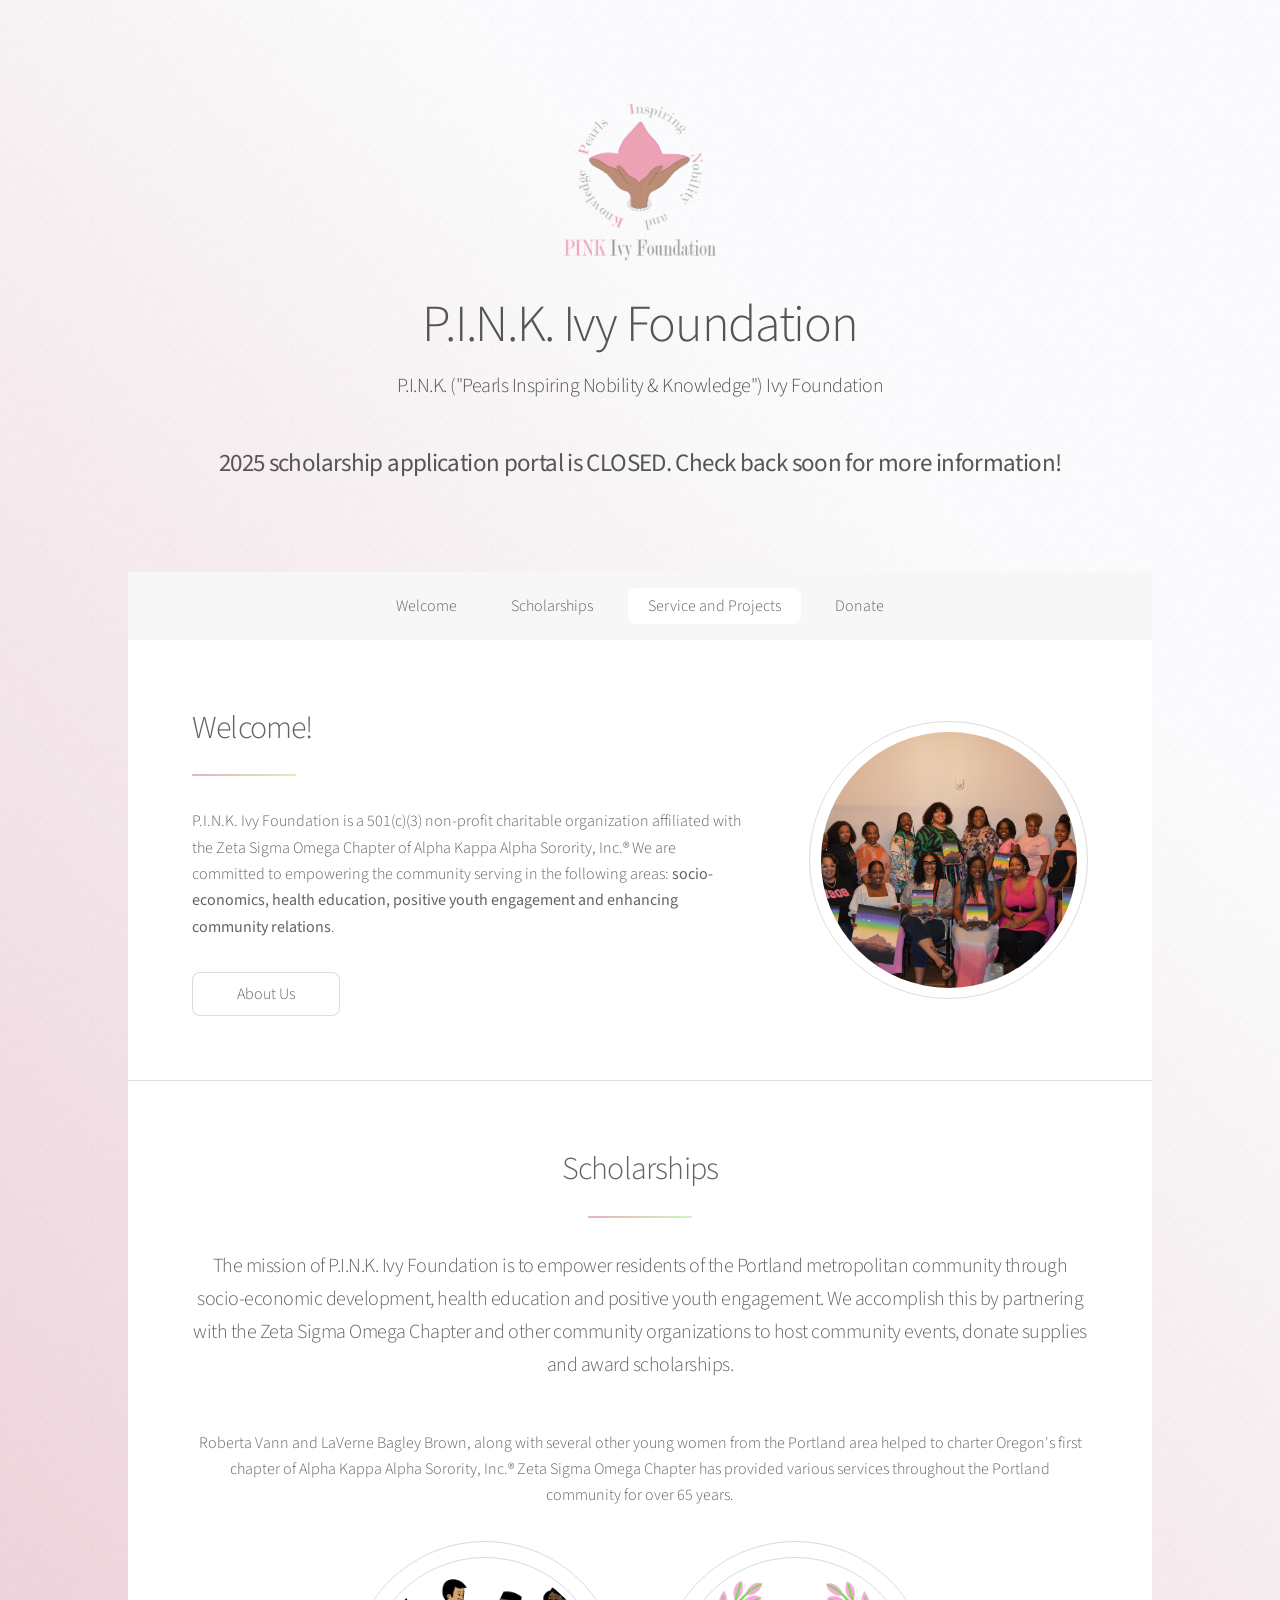
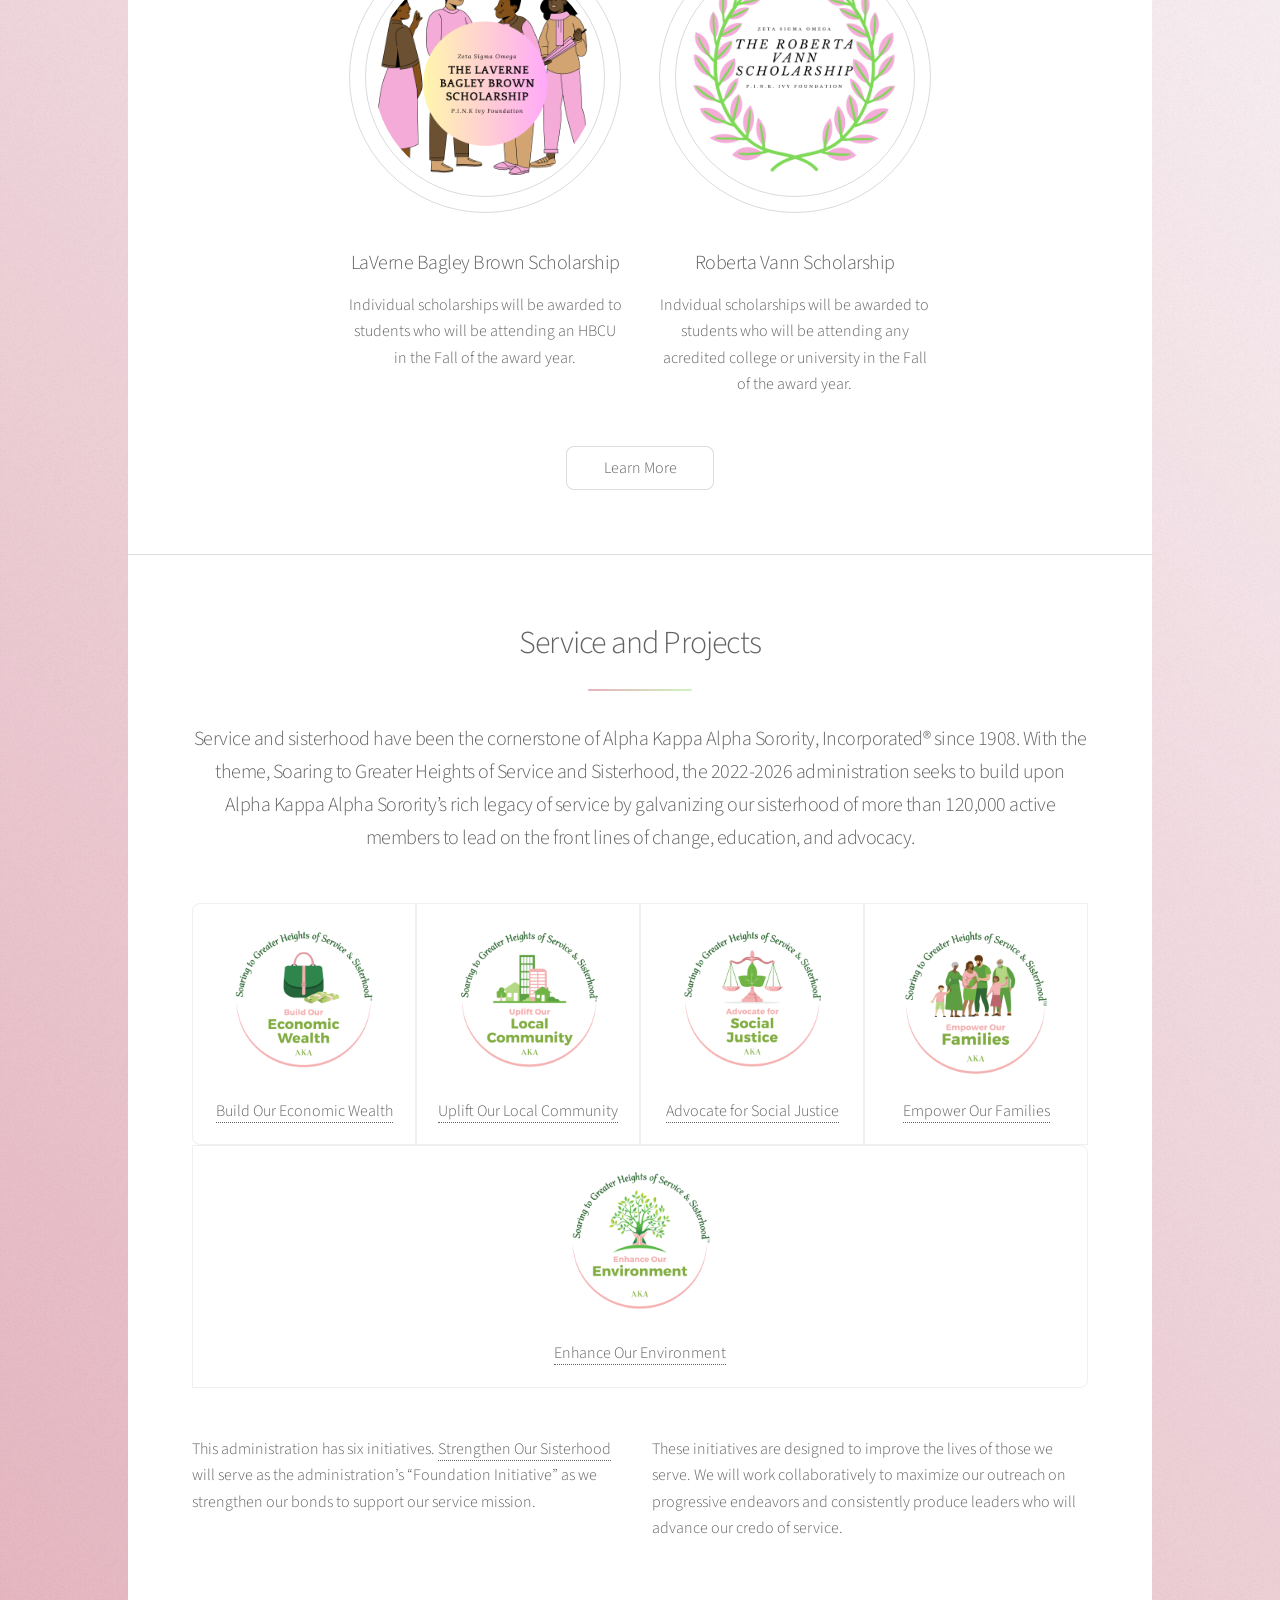
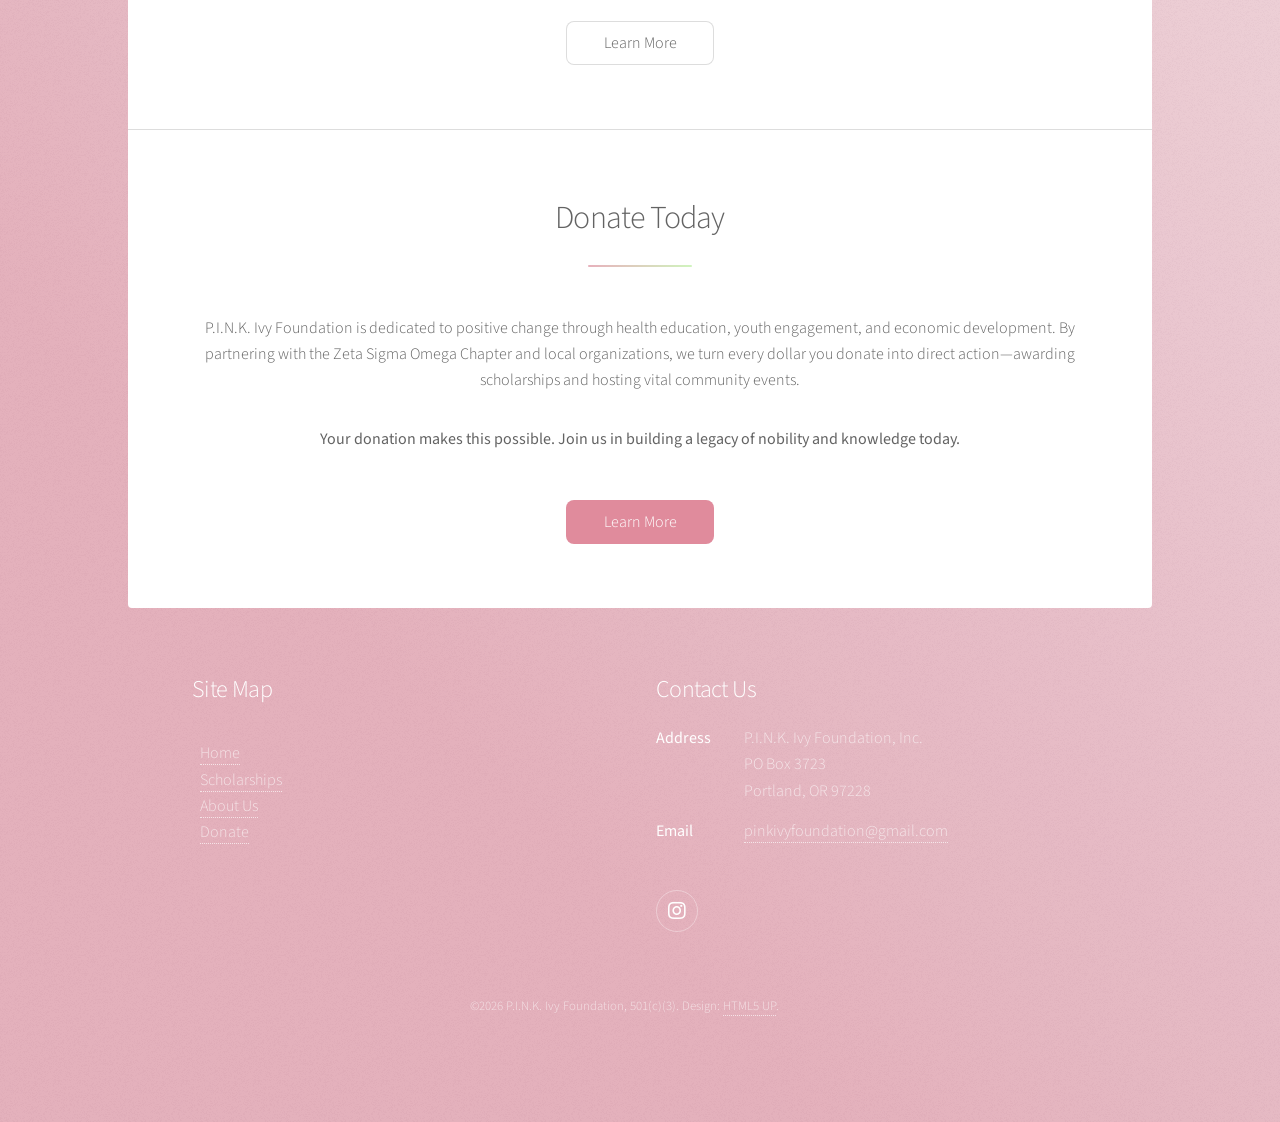
==== commit 17237782: "Removed application links, updated image scaling" ====
--- a/index.html
+++ b/index.html
@@ -22,8 +22,10 @@
 						<span class="logo"><img src="images/pif-logo-4-transparent.png" alt="" /></span>
 						<h1>P.I.N.K. Ivy Foundation</h1>
 						<p>P.I.N.K. ("Pearls Inspiring Nobility & Knowledge") Ivy Foundation</p>
-						<p><strong> 2026 scholarship application portal is OPEN.<a href="#first" class="scrolly"> Apply today</a>!</strong> 
+						<p><strong> 2025 scholarship application portal is CLOSED. ​Check back soon for more information!</strong></p>
+						<!-- <p><strong> 2026 scholarship application portal is OPEN.<a href="scholarships.html"> Apply today</a>!</strong>  -->
 					</header>
+					
 
 				<!-- Nav -->
 					<nav id="nav">
--- a/assets/css/main.css
+++ b/assets/css/main.css
@@ -2806,6 +2806,45 @@
 		background-color: rgba(255, 255, 255, 0.35);
 	}
 
+/* Container creates two columns: 400px for image, rest for text */
+.scholarship-container {
+    display: grid;
+    grid-template-columns: 400px 1fr;
+    gap: 2em;
+    margin-bottom: 4em;
+    align-items: start;
+}
+
+.scholarship-image img {
+    width: 100%;
+    height: auto;
+    border-radius: 10px;
+    display: block;
+}
+
+.scholarship-text h3 {
+    margin-top: 0;
+    font-size: 1.5em;
+}
+
+/* RESPONSIVE FIX */
+@media screen and (max-width: 980px) {
+    .scholarship-container {
+        /* On smaller screens, switch to one single column */
+        grid-template-columns: 1fr;
+        text-align: center;
+    }
+
+    .scholarship-image img {
+        max-width: 400px;
+        margin: 0 auto 1.5em auto; /* Centers the image */
+    }
+    
+    .scholarship-text {
+        text-align: left; /* Keeps the list and paragraphs easy to read */
+    }
+}
+
 /* Table */
 
 	.table-wrapper {
@@ -4058,3 +4097,43 @@
         height: 80px;
     }
 }
+
+/* 1. The Container: This makes the items sit side-by-side and wrap */
+.statistics.custom-stats {
+    display: flex;
+    flex-wrap: wrap;        /* Allows items to move to the next line if they don't fit */
+    justify-content: center; /* Centers the items horizontally */
+    padding: 0;
+    list-style: none;
+    gap: 0;                 /* Keeps them touching for your "pill" effect */
+}
+
+/* 2. The Items: Make them grow and shrink as needed */
+.statistics.custom-stats li {
+    flex: 1 1 200px;       /* Grow, shrink, and set a "basis" of 200px */
+    min-width: 0;          /* Prevents blowouts */
+    background-color: #ffffff !important;
+    color: #636363 !important;
+    border: 1px solid #efefef;
+    padding: 20px;         /* Added padding so text doesn't hit the edges */
+    text-align: center;
+    box-sizing: border-box; /* Ensures padding doesn't break the width */
+}
+
+/* 3. The Responsive Fix for the Pill Shape */
+@media screen and (max-width: 736px) {
+    .statistics.custom-stats {
+        flex-direction: column; /* Stacks items vertically on mobile */
+    }
+
+    /* Resetting the "Pill" corners for mobile stacking */
+    .statistics.custom-stats li:first-child {
+        border-radius: 8px 8px 0 0; /* Rounds top corners instead of left */
+    }
+
+    .statistics.custom-stats li:last-child {
+        border-radius: 0 0 8px 8px; /* Rounds bottom corners instead of right */
+    }
+}
+
+
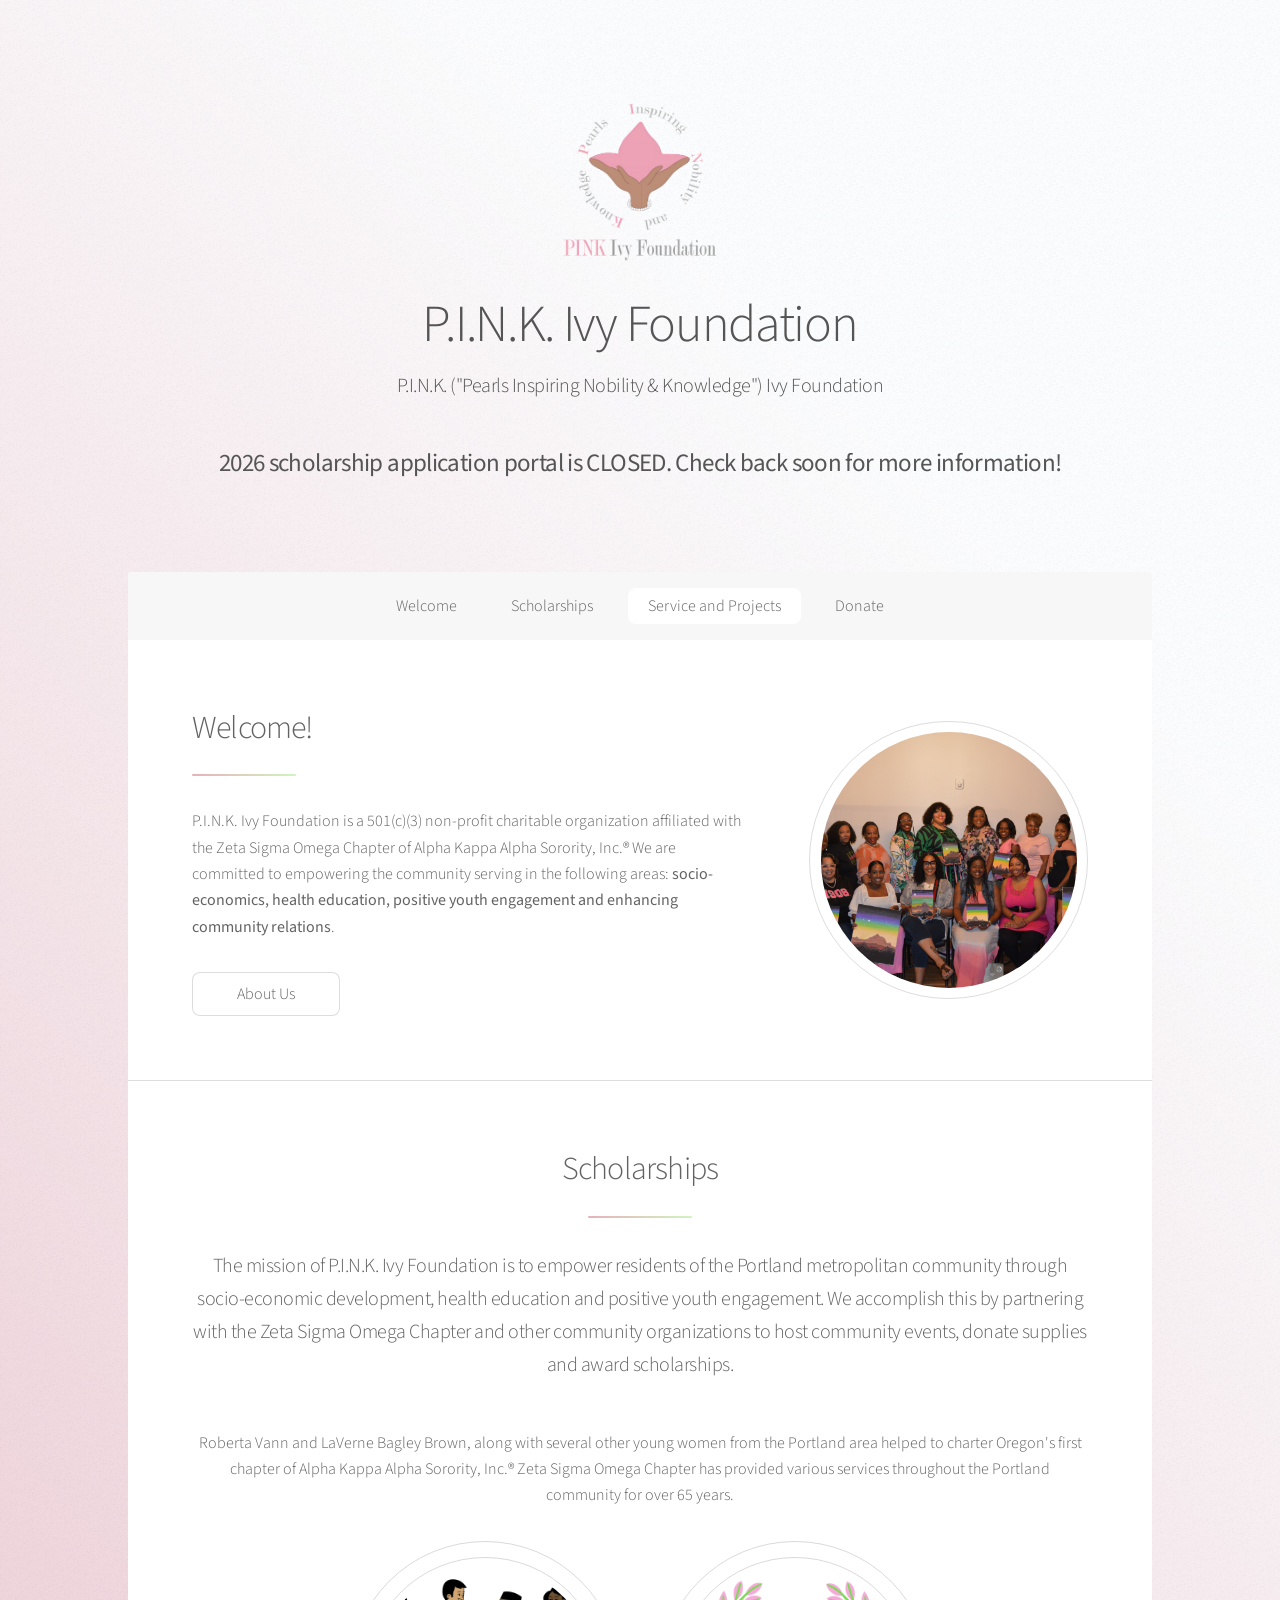
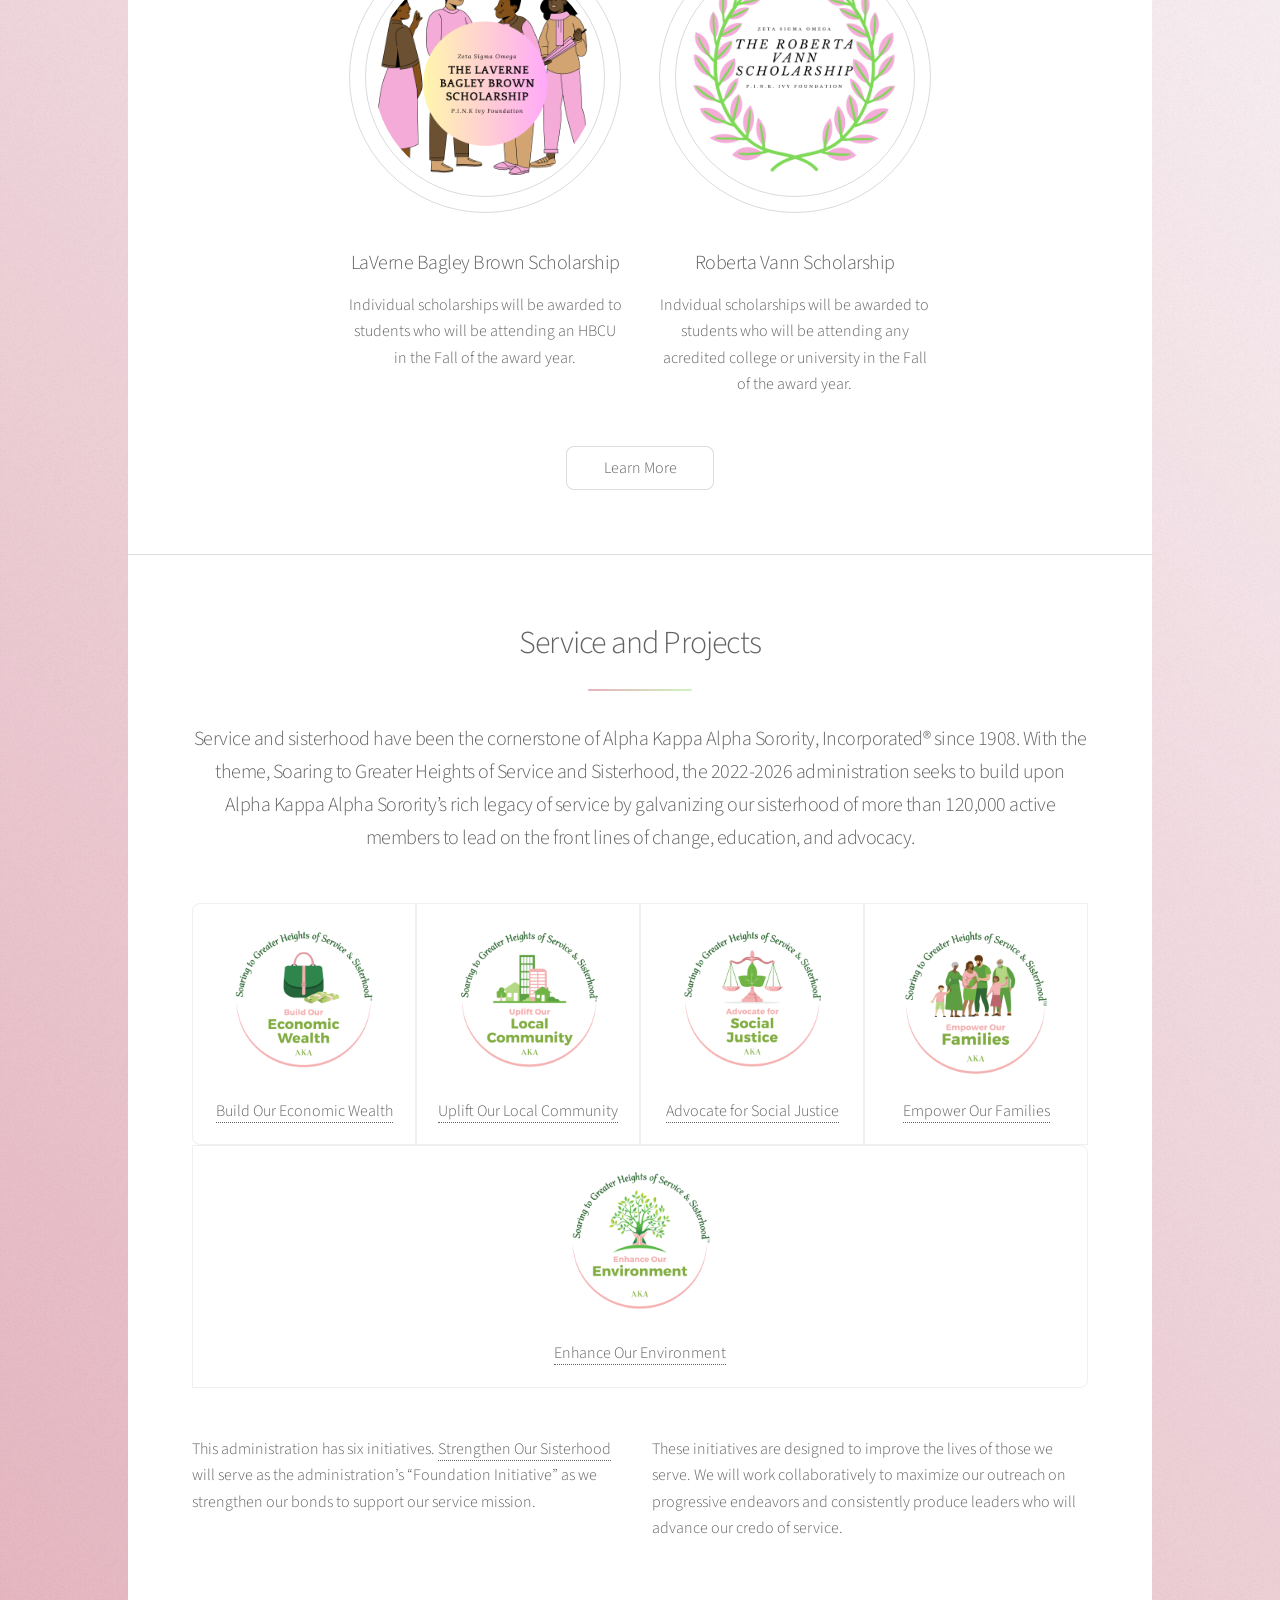
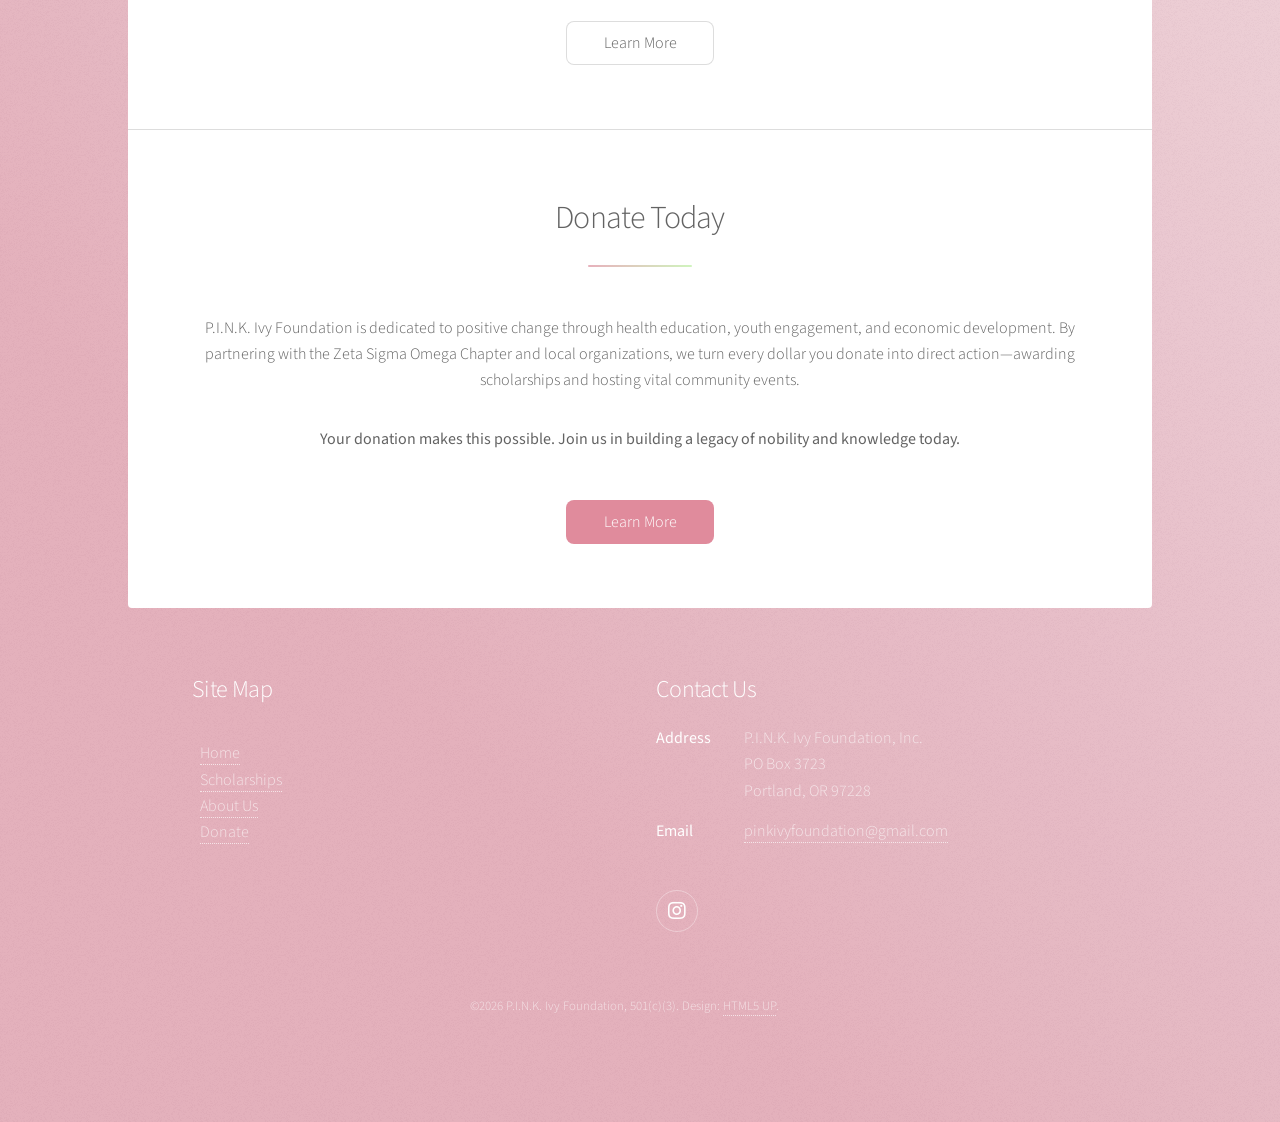
==== commit 4bbf81c9: "updated scholarship year" ====
--- a/index.html
+++ b/index.html
@@ -22,7 +22,7 @@
 						<span class="logo"><img src="images/pif-logo-4-transparent.png" alt="" /></span>
 						<h1>P.I.N.K. Ivy Foundation</h1>
 						<p>P.I.N.K. ("Pearls Inspiring Nobility & Knowledge") Ivy Foundation</p>
-						<p><strong> 2025 scholarship application portal is CLOSED. ​Check back soon for more information!</strong></p>
+						<p><strong> 2026 scholarship application portal is CLOSED. ​Check back soon for more information!</strong></p>
 						<!-- <p><strong> 2026 scholarship application portal is OPEN.<a href="scholarships.html"> Apply today</a>!</strong>  -->
 					</header>
 					
@@ -198,7 +198,7 @@
 								<!-- <dt>Phone</dt>
 								<dd>(000) 000-0000 x 0000</dd> -->
 								<dt>Email</dt>
-								<dd><a href="#">pinkivyfoundation@gmail.com</a></dd>
+								<dd><a href="mailto:pinkivyfoundation@gmail.com"><span class="label">pinkivyfoundation@gmail.com</span></a></dd>
 							</dl>
 							<ul class="icons">
 								<!-- <li><a href="#" class="icon brands fa-facebook-f alt"><span class="label">Facebook</span></a></li> -->
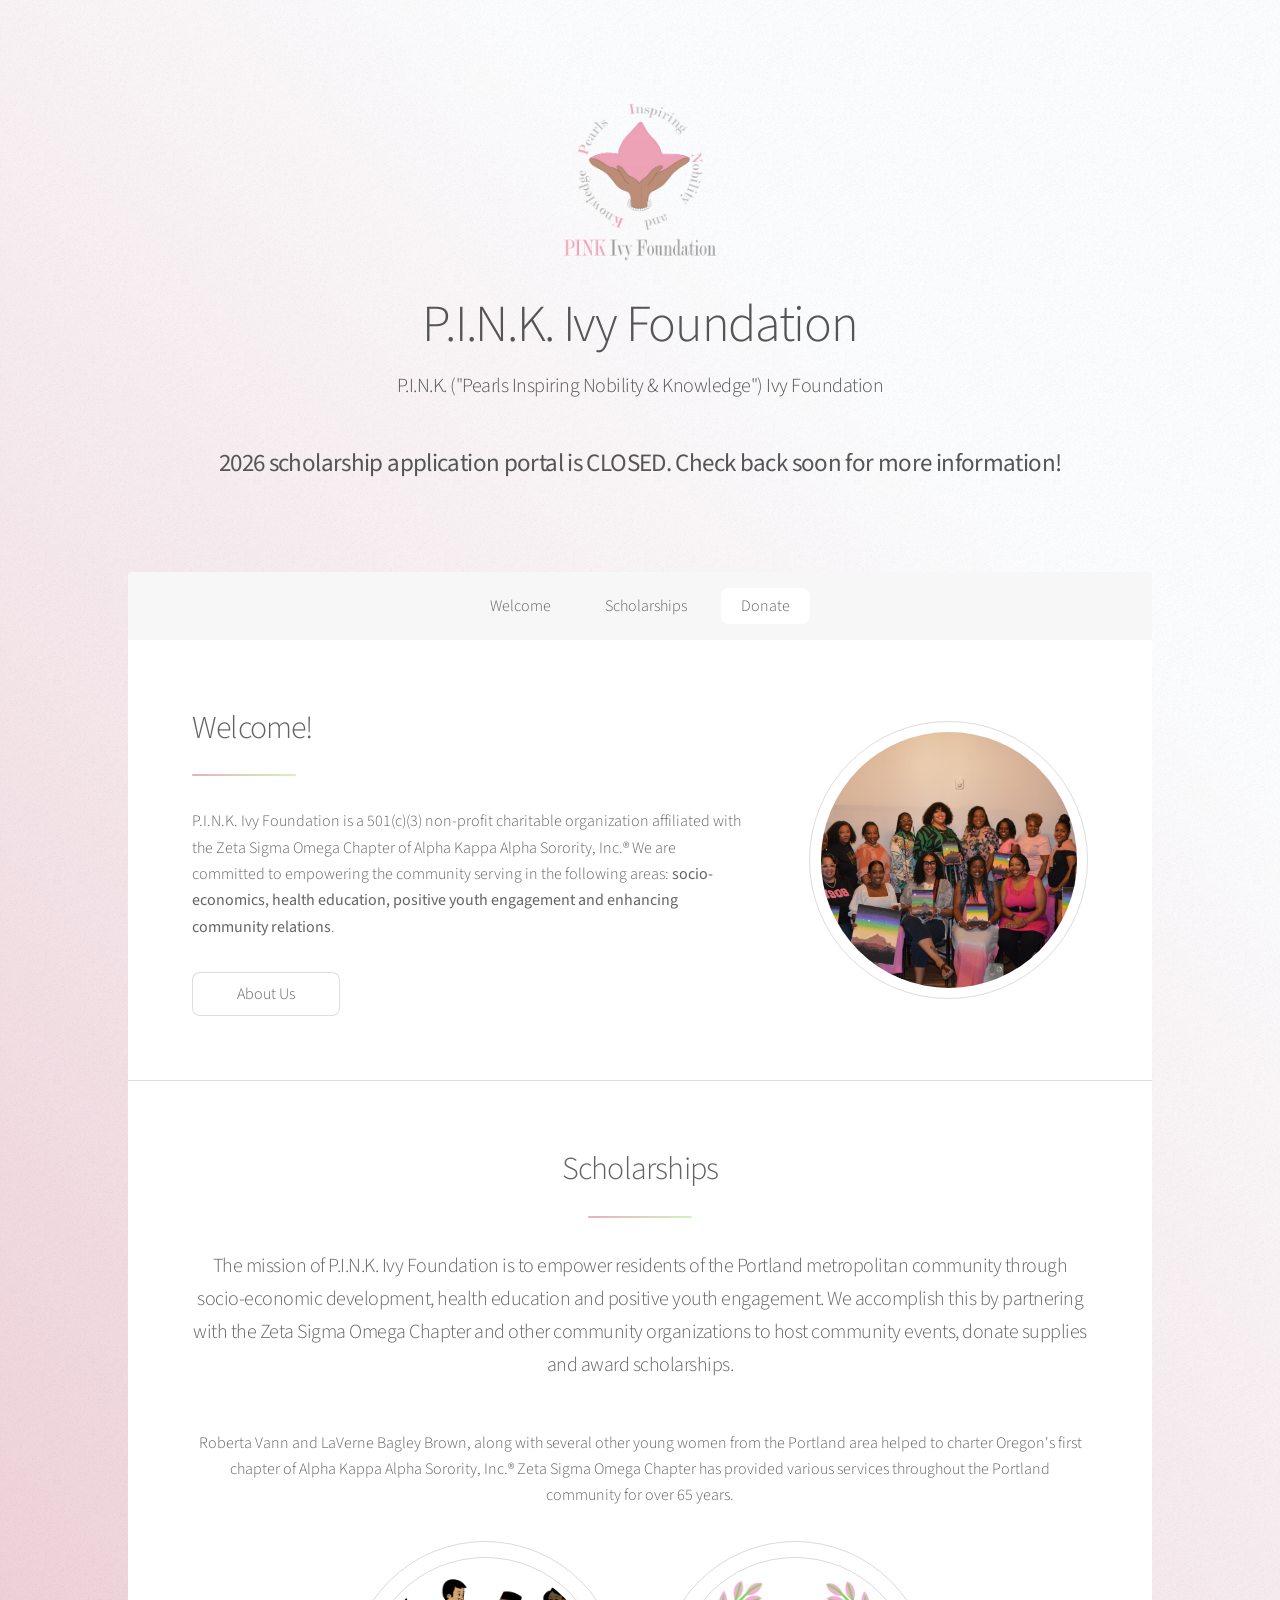
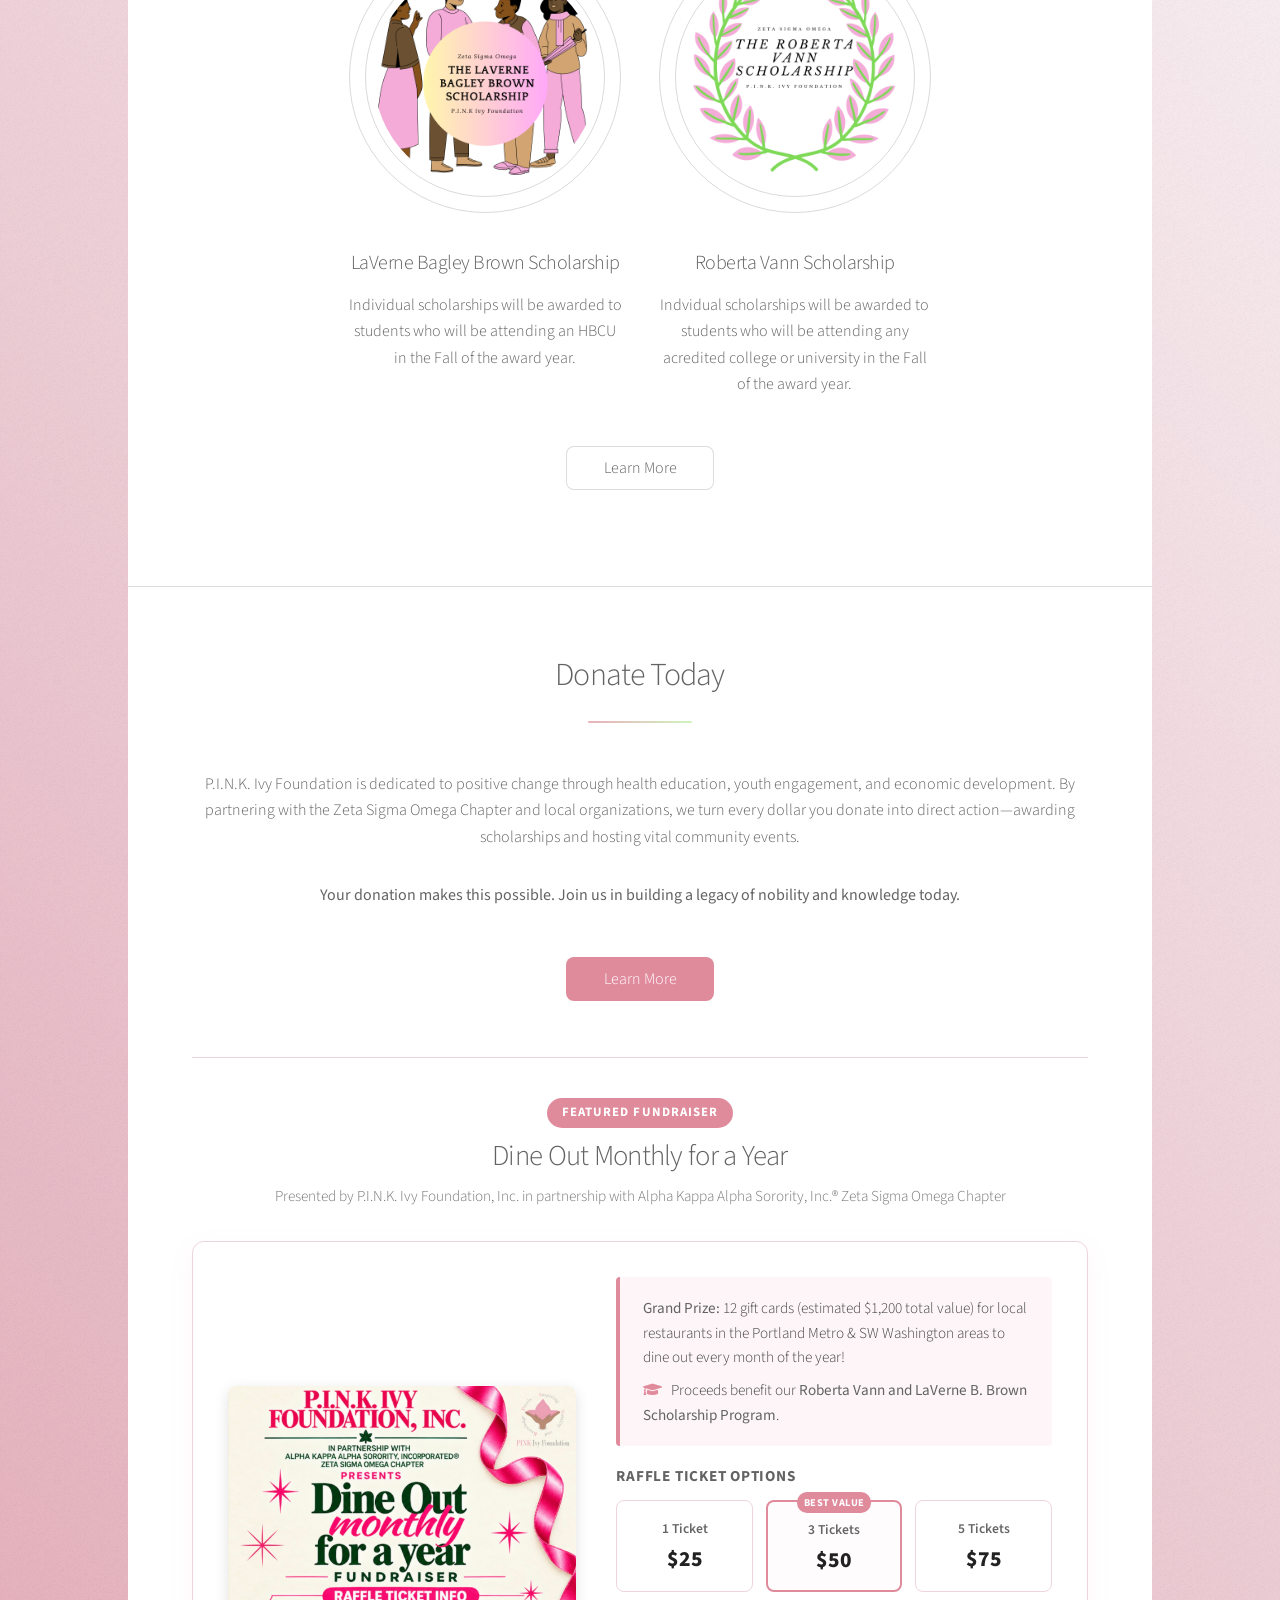
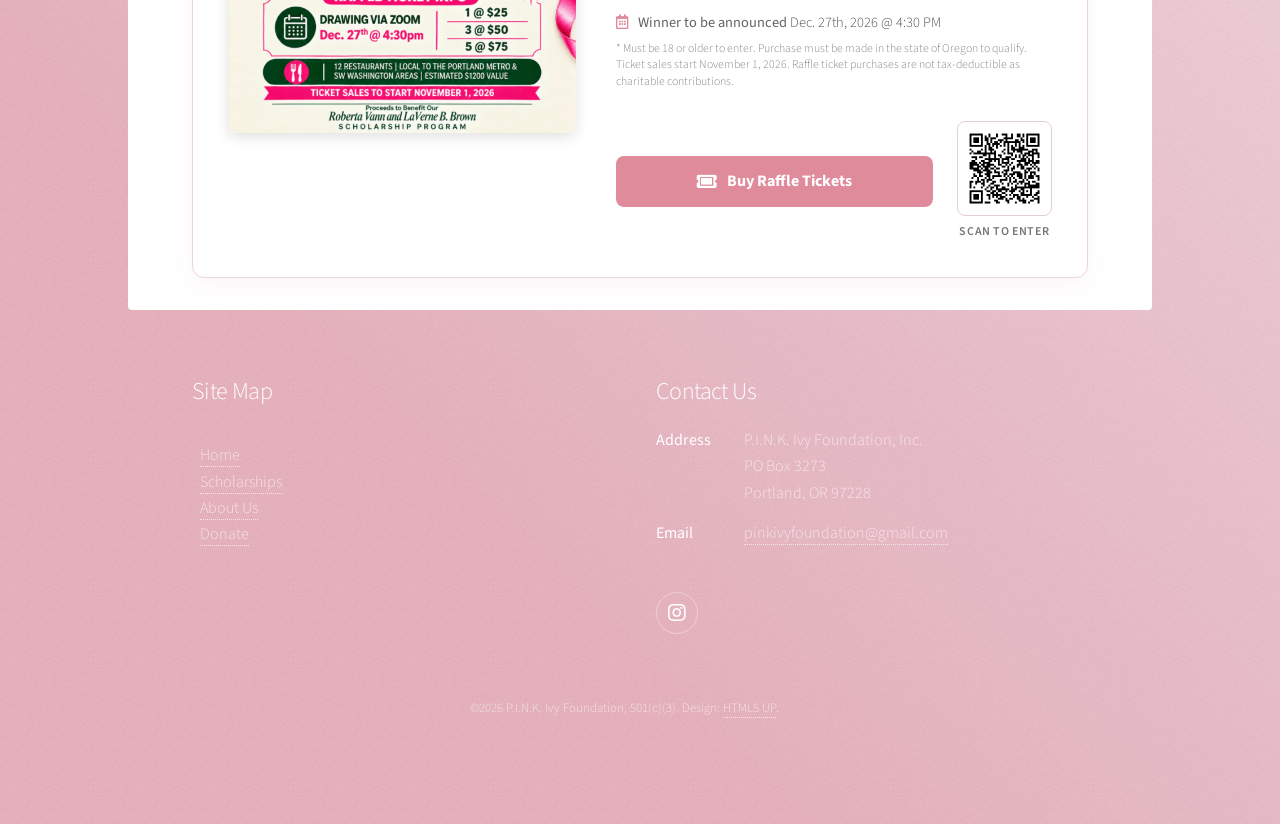
==== commit 08c71c81: "Add Dine Out Monthly for a Year raffle fundraiser to donation section" ====
--- a/index.html
+++ b/index.html
@@ -32,7 +32,7 @@
 						<ul>
 							<li><a href="#intro" class="active">Welcome</a></li>
 							<li><a href="#first">Scholarships</a></li>
-							<li><a href="#second">Service and Projects</a></li>
+							<!--<li><a href="#second">Service and Projects</a></li>-->
 							<li><a href="#cta">Donate</a></li>
 						</ul>
 					</nav>
@@ -103,7 +103,7 @@
 							</section>
 
 						<!-- Second Section -->
-							<section id="second" class="main special">
+							<!--<section id="second" class="main special">
 								<header class="major">
 									<h2>Service and Projects</h2>
 									<p>Service and sisterhood have been the cornerstone of Alpha Kappa Alpha Sorority, Incorporated&#174; since 1908. 
@@ -136,14 +136,14 @@
 									<div class="col-6 col-12-medium">
 										<p>This administration has six initiatives. <a href="https://akawebnet.aka1908.net/eWeb/DynamicPage.aspx?webcode=initiative1" class="scrolly">Strengthen Our Sisterhood</a> 
 										will serve as the administration’s “Foundation Initiative” as we strengthen our bonds to support our service mission. 
-										<!-- The remaining five initiatives will serve as the “Program Initiatives” which include:--></p> 
+										The remaining five initiatives will serve as the “Program Initiatives” which include:--></p> 
 										<!-- <ul>
 											<li>Build Our Economic Wealth</li>
 											<li>Uplift Our Local Community</li>
 											<li>Advocate for Social Justice</li>
 											<li>Empower Our Families</li>
 											<li>Enhance Our Environment</li>
-										</ul> -->
+										</ul>
 									</div>
 
 									<div class="col-6 col-12-medium">
@@ -156,7 +156,7 @@
 										<li><a href="https://www.zso1955aka.org/programs.html" class="button">Learn More</a></li>
 									</ul>
 								</footer>
-							</section>
+							</section> -->
 							
 						<!-- Support Us -->
 							<section id="cta" class="main special">
@@ -172,6 +172,68 @@
 										<li><a href="https://www.zeffy.com/en-US/donation-form/rooted-in-portland-transforming-a-community" class="button primary">Learn More</a></li>
 									</ul>
 								</footer>
+
+								<!-- Dine Out Monthly for a Year Raffle Feature -->
+								<div class="raffle-feature">
+									<div class="raffle-header">
+										<span class="raffle-badge">Featured Fundraiser</span>
+										<h3>Dine Out Monthly for a Year</h3>
+										<p class="raffle-subtitle">Presented by P.I.N.K. Ivy Foundation, Inc. in partnership with Alpha Kappa Alpha Sorority, Inc.&#174; Zeta Sigma Omega Chapter</p>
+									</div>
+
+									<div class="raffle-card">
+										<div class="raffle-flyer-col">
+											<a href="https://www.zeffy.com/en-US/ticketing/pif-dine-out-monthly-for-a-year" target="_blank" rel="noopener noreferrer" class="raffle-flyer-link" title="Click to view raffle on Zeffy">
+												<img src="images/pif_dineout_2026.jpg" alt="Dine Out Monthly for a Year Fundraiser Flyer" class="raffle-flyer-img" />
+											</a>
+										</div>
+
+										<div class="raffle-details-col">
+											<div class="raffle-highlight-box">
+												<p><strong>Grand Prize:</strong> 12 gift cards (estimated $1,200 total value) for local restaurants in the Portland Metro &amp; SW Washington areas to dine out every month of the year!</p>
+												<p class="raffle-cause"><i class="fas fa-graduation-cap"></i> Proceeds benefit our <strong>Roberta Vann and LaVerne B. Brown Scholarship Program</strong>.</p>
+											</div>
+
+											<div class="raffle-pricing">
+												<h4>Raffle Ticket Options</h4>
+												<div class="raffle-tickets">
+													<div class="ticket-tier">
+														<span class="ticket-qty">1 Ticket</span>
+														<span class="ticket-price">$25</span>
+													</div>
+													<div class="ticket-tier popular">
+														<span class="ticket-badge">Best Value</span>
+														<span class="ticket-qty">3 Tickets</span>
+														<span class="ticket-price">$50</span>
+													</div>
+													<div class="ticket-tier">
+														<span class="ticket-qty">5 Tickets</span>
+														<span class="ticket-price">$75</span>
+													</div>
+												</div>
+											</div>
+
+											<div class="raffle-meta">
+												<p><i class="far fa-calendar-alt"></i> <strong>Winner to be announced</strong> Dec. 27th, 2026 @ 4:30 PM</p>
+												<p class="raffle-rules"><small>* Must be 18 or older to enter. Purchase must be made in the state of Oregon to qualify. Ticket sales start November 1, 2026. Raffle ticket purchases are not tax-deductible as charitable contributions.</small></p>
+											</div>
+
+											<div class="raffle-cta-row">
+												<div class="raffle-btn-wrap">
+													<a href="https://www.zeffy.com/en-US/ticketing/pif-dine-out-monthly-for-a-year" class="button primary raffle-btn" target="_blank" rel="noopener noreferrer">
+														<i class="fas fa-ticket-alt"></i> Buy Raffle Tickets
+													</a>
+												</div>
+												<div class="raffle-qr-wrap">
+													<a href="https://www.zeffy.com/en-US/ticketing/pif-dine-out-monthly-for-a-year" target="_blank" rel="noopener noreferrer" title="Scan or click to enter raffle">
+														<img src="images/dineout_qrcode.png" alt="QR Code to purchase raffle tickets" class="raffle-qr-img" />
+													</a>
+													<span class="raffle-qr-label">Scan to Enter</span>
+												</div>
+											</div>
+										</div>
+									</div>
+								</div>
 							</section>
 
 					</div>
@@ -193,7 +255,7 @@
 							<dl class="alt">
 								<dt>Address</dt>
 								<dd>P.I.N.K. Ivy Foundation, Inc. 
-									<br>PO Box 3723
+									<br>PO Box 3273
 									<br>Portland, OR 97228</dd>
 								<!-- <dt>Phone</dt>
 								<dd>(000) 000-0000 x 0000</dd> -->
--- a/assets/css/main.css
+++ b/assets/css/main.css
@@ -4136,4 +4136,317 @@
     }
 }
 
-
+/* ==========================================================================
+   Raffle Fundraiser Section Styles
+   ========================================================================== */
+.raffle-feature {
+    margin-top: 3.5em;
+    padding-top: 2.5em;
+    border-top: 1px solid #edd5dc;
+    text-align: left;
+}
+
+.raffle-header {
+    text-align: center;
+    margin-bottom: 2em;
+}
+
+.raffle-badge {
+    display: inline-block;
+    background-color: #e08b9c;
+    color: #ffffff;
+    font-size: 0.8em;
+    font-weight: 700;
+    letter-spacing: 0.08em;
+    text-transform: uppercase;
+    padding: 0.35em 1.2em;
+    border-radius: 20px;
+    margin-bottom: 0.8em;
+}
+
+.raffle-header h3 {
+    font-size: 1.8em;
+    margin: 0 0 0.3em 0;
+    color: #333333;
+    line-height: 1.3;
+}
+
+.raffle-header .raffle-subtitle {
+    font-size: 0.95em;
+    color: #777777;
+    margin: 0;
+}
+
+.raffle-card {
+    display: grid;
+    grid-template-columns: minmax(280px, 1fr) minmax(320px, 1.25fr);
+    gap: 2.5em;
+    align-items: center;
+    background: #ffffff;
+    border: 1px solid #edd5dc;
+    border-radius: 12px;
+    padding: 2.2em;
+    box-shadow: 0 8px 24px rgba(224, 139, 156, 0.08);
+}
+
+.raffle-flyer-col {
+    text-align: center;
+}
+
+.raffle-flyer-link {
+    display: block;
+    border-bottom: none !important;
+    border-radius: 8px;
+    overflow: hidden;
+    box-shadow: 0 4px 14px rgba(0, 0, 0, 0.12);
+    transition: transform 0.25s ease, box-shadow 0.25s ease;
+}
+
+.raffle-flyer-link:hover {
+    transform: translateY(-3px);
+    box-shadow: 0 8px 22px rgba(0, 0, 0, 0.18);
+}
+
+.raffle-flyer-img {
+    width: 100%;
+    height: auto;
+    display: block;
+    border-radius: 8px;
+}
+
+.raffle-details-col {
+    display: flex;
+    flex-direction: column;
+    gap: 1.2em;
+    text-align: left;
+}
+
+.raffle-highlight-box {
+    background: #fdf5f7;
+    border-left: 4px solid #e08b9c;
+    padding: 1.2em 1.4em;
+    border-radius: 4px;
+}
+
+.raffle-highlight-box p {
+    margin: 0 0 0.6em 0;
+    color: #444444;
+    font-size: 0.95em;
+    line-height: 1.6;
+}
+
+.raffle-highlight-box p:last-child {
+    margin-bottom: 0;
+}
+
+.raffle-highlight-box strong {
+    color: #222222;
+}
+
+.raffle-cause {
+    color: #555555;
+}
+
+.raffle-cause i {
+    color: #e08b9c;
+    margin-right: 0.4em;
+}
+
+.raffle-pricing h4 {
+    font-size: 0.95em;
+    margin: 0 0 0.8em 0;
+    color: #444444;
+    font-weight: 700;
+    text-transform: uppercase;
+    letter-spacing: 0.05em;
+}
+
+.raffle-tickets {
+    display: flex;
+    gap: 0.8em;
+    flex-wrap: wrap;
+}
+
+.ticket-tier {
+    flex: 1 1 90px;
+    min-width: 85px;
+    background: #ffffff;
+    border: 1px solid #edd5dc;
+    border-radius: 8px;
+    padding: 0.9em 0.5em 0.7em 0.5em;
+    text-align: center;
+    display: flex;
+    flex-direction: column;
+    align-items: center;
+    position: relative;
+    transition: border-color 0.2s ease, transform 0.2s ease;
+}
+
+.ticket-tier:hover {
+    border-color: #e08b9c;
+    transform: translateY(-2px);
+}
+
+.ticket-tier.popular {
+    border: 2px solid #e08b9c;
+    background: #fffcfd;
+}
+
+.ticket-badge {
+    position: absolute;
+    top: -10px;
+    background: #e08b9c;
+    color: #ffffff;
+    font-size: 0.65em;
+    font-weight: 700;
+    text-transform: uppercase;
+    padding: 0.15em 0.6em;
+    border-radius: 10px;
+    letter-spacing: 0.05em;
+    white-space: nowrap;
+}
+
+.ticket-qty {
+    font-size: 0.85em;
+    color: #666666;
+    font-weight: 600;
+    margin-top: 0.15em;
+}
+
+.ticket-price {
+    font-size: 1.35em;
+    font-weight: 800;
+    color: #222222;
+    margin-top: 0.1em;
+}
+
+.raffle-meta {
+    font-size: 0.9em;
+    color: #555555;
+}
+
+.raffle-meta p {
+    margin: 0 0 0.4em 0;
+}
+
+.raffle-meta i {
+    color: #e08b9c;
+    margin-right: 0.4em;
+}
+
+.raffle-rules {
+    font-size: 0.82em !important;
+    color: #888888 !important;
+    line-height: 1.4 !important;
+    margin-top: 0.5em !important;
+}
+
+.raffle-cta-row {
+    display: flex;
+    align-items: center;
+    gap: 1.5em;
+    flex-wrap: wrap;
+    margin-top: 0.4em;
+}
+
+.raffle-btn-wrap {
+    flex: 1 1 200px;
+}
+
+.raffle-btn {
+    display: inline-flex !important;
+    align-items: center;
+    justify-content: center;
+    width: 100%;
+    gap: 0.6em;
+    text-align: center;
+    font-weight: 700;
+    font-size: 1em !important;
+    height: 3.2em !important;
+    line-height: 3.2em !important;
+    padding: 0 1.5em !important;
+}
+
+.raffle-btn i {
+    font-size: 1.1em;
+}
+
+.raffle-qr-wrap {
+    display: flex;
+    flex-direction: column;
+    align-items: center;
+    gap: 0.4em;
+    flex-shrink: 0;
+    text-align: center;
+}
+
+.raffle-qr-wrap a {
+    border-bottom: none !important;
+    display: block;
+    line-height: 0;
+}
+
+.raffle-qr-img {
+    width: 95px;
+    height: 95px;
+    border: 1px solid #e0d0d5;
+    border-radius: 8px;
+    padding: 4px;
+    background: #ffffff;
+    transition: transform 0.2s ease, box-shadow 0.2s ease;
+}
+
+.raffle-qr-img:hover {
+    transform: scale(1.05);
+    box-shadow: 0 4px 12px rgba(224, 139, 156, 0.2);
+}
+
+.raffle-qr-label {
+    font-size: 0.75em;
+    font-weight: 600;
+    color: #777777;
+    text-transform: uppercase;
+    letter-spacing: 0.05em;
+}
+
+/* Responsive Scaling for Raffle Card */
+@media screen and (max-width: 980px) {
+    .raffle-card {
+        grid-template-columns: 1fr;
+        gap: 2em;
+        padding: 1.8em;
+    }
+
+    .raffle-flyer-col {
+        max-width: 420px;
+        margin: 0 auto;
+    }
+}
+
+@media screen and (max-width: 736px) {
+    .raffle-card {
+        padding: 1.4em 1em;
+    }
+
+    .raffle-header h3 {
+        font-size: 1.45em;
+    }
+
+    .raffle-cta-row {
+        flex-direction: column-reverse;
+        align-items: stretch;
+        gap: 1.2em;
+    }
+
+    .raffle-qr-wrap {
+        align-self: center;
+        margin-top: 0.2em;
+    }
+
+    .raffle-btn {
+        width: 100%;
+    }
+}
+
+
+
